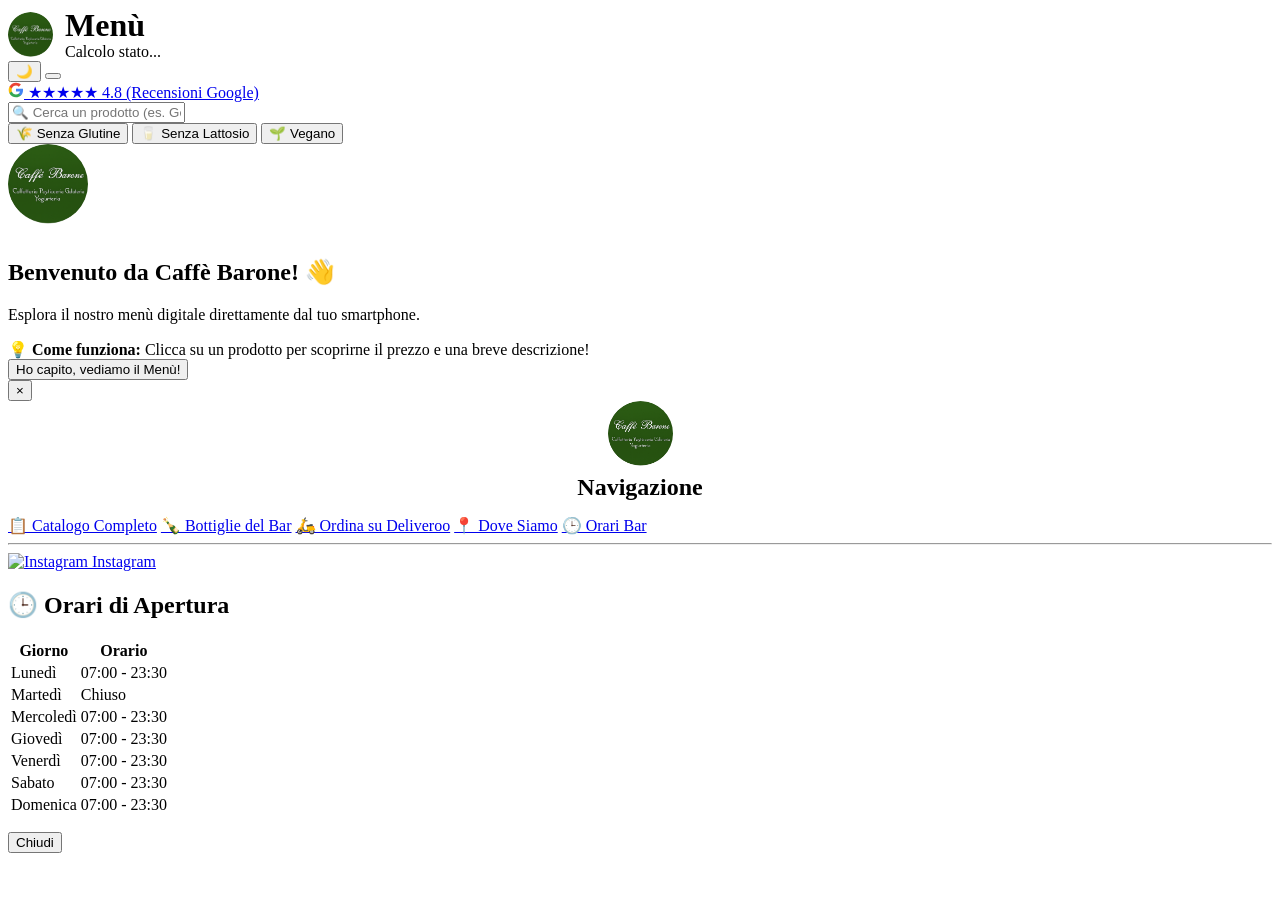
==== index.html @ 963c3e5e "Add files via upload" ====
<!DOCTYPE html>
<html lang="it">
<head>
  <meta charset="UTF-8">
  <meta name="viewport" content="width=device-width, initial-scale=1.0">
  <title>Caffè Barone - Menù</title>
  <link rel="stylesheet" href="css/style.css">
</head>
<body>

  <!-- INTESTAZIONE / HEADER -->
  <header class="main-header">
    <div class="header-content">
      <div style="display: flex; align-items: center; gap: 12px;">
        <!-- LOGO BRAND -->
        <img src="logo.jpg" alt="Caffè Barone Logo" class="brand-logo" style="width: 45px; height: 45px; border-radius: 50%; object-fit: cover;">
        <div>
          <h1 style="margin: 0; line-height: 1.1;">Menù</h1>
          <!-- BADGE STATO APERTO / CHIUSO -->
          <div id="status-badge" class="status-badge">
            <span class="status-dot"></span>
            <span id="status-text">Calcolo stato...</span>
          </div>
        </div>
      </div>
      
      <div class="header-actions">
        <!-- PULSANTE SWITCH DARK MODE -->
        <button id="theme-toggle-btn" class="theme-toggle-btn" aria-label="Cambia Tema">🌙</button>
        
        <button id="menu-toggle-btn" class="menu-icon-btn" aria-label="Apri Menu">
          <span></span>
          <span></span>
          <span></span>
        </button>
      </div>
    </div>

    <!-- RATING GOOGLE REVIEWS -->
    <div class="google-rating-badge">
      <a href="https://www.google.com/maps/search/?api=1&query=Caff%C3%A8+Barone+Via+Vittorio+Emanuele+II+2+Firenze" target="_blank" rel="noopener noreferrer" class="google-rating-link">
        <svg class="google-icon" viewBox="0 0 24 24" width="16" height="16">
          <path fill="#4285F4" d="M22.56 12.25c0-.78-.07-1.53-.2-2.25H12v4.26h5.92c-.26 1.37-1.04 2.53-2.21 3.31v2.77h3.57c2.08-1.92 3.28-4.74 3.28-8.09z"/>
          <path fill="#34A853" d="M12 23c2.97 0 5.46-.98 7.28-2.66l-3.57-2.77c-.98.66-2.23 1.06-3.71 1.06-2.86 0-5.29-1.93-6.16-4.53H2.18v2.84C3.99 20.53 7.7 23 12 23z"/>
          <path fill="#FBBC05" d="M5.84 14.1c-.22-.66-.35-1.36-.35-2.1s.13-1.44.35-2.1V7.06H2.18C1.43 8.55 1 10.22 1 12s.43 3.45 1.18 4.94l2.85-2.22.81-.62z"/>
          <path fill="#EA4335" d="M12 5.38c1.62 0 3.06.56 4.21 1.64l3.15-3.15C17.45 2.09 14.97 1 12 1 7.7 1 3.99 3.47 2.18 7.06l3.66 2.84c.87-2.6 3.3-4.52 6.16-4.52z"/>
        </svg>
        <span class="stars">★★★★★</span>
        <span class="rating-score">4.8</span>
        <span class="reviews-count">(Recensioni Google)</span>
      </a>
    </div>

    <!-- BARRA DI RICERCA -->
    <div class="search-container">
      <input type="text" id="search-input" placeholder="🔍 Cerca un prodotto (es. Gelato, Spritz)...">
    </div>

    <!-- FILTRI ALIMENTARI -->
    <div class="dietary-filters">
      <button class="diet-btn" data-filter="gluten-free">🌾 Senza Glutine</button>
      <button class="diet-btn" data-filter="lactose-free">🥛 Senza Lattosio</button>
      <button class="diet-btn" data-filter="vegan">🌱 Vegano</button>
    </div>
  </header>

  <!-- MODAL / POPUP DI BENVENUTO -->
  <div id="welcome-modal" class="modal-overlay">
    <div class="modal-content">
      <img src="logo.jpg" alt="Caffè Barone" style="width: 80px; height: 80px; border-radius: 50%; margin-bottom: 10px; object-fit: cover;">
      <h2>Benvenuto da Caffè Barone! 👋</h2>
      <p>Esplora il nostro menù digitale direttamente dal tuo smartphone.</p>
      <div class="tutorial-box">
        💡 <strong>Come funziona:</strong> Clicca su un prodotto per scoprirne il prezzo e una breve descrizione!
      </div>
      <button id="close-modal-btn" class="btn-primary">Ho capito, vediamo il Menù!</button>
    </div>
  </div>

  <!-- MENU LATERALE A COMPARSA (DRAWER) -->
  <div id="side-drawer" class="drawer-overlay">
    <div class="drawer-content">
      <button id="close-drawer-btn" class="close-drawer">&times;</button>
      <div style="text-align: center; margin-bottom: 15px;">
        <img src="logo.jpg" alt="Caffè Barone" style="width: 65px; height: 65px; border-radius: 50%; display: block; margin: 0 auto 8px; object-fit: cover;">
        <h2 style="margin: 0;">Navigazione</h2>
      </div>
      <nav class="drawer-nav">
        <a href="index.html" class="active">📋 Catalogo Completo</a>
        <a href="alcolici.html" class="highlight-link">🍾 Bottiglie del Bar</a>
        <a href="deliveroo.html" class="deliveroo-drawer-link">🛵 Ordina su Deliveroo</a>
        <a href="dove-siamo.html">📍 Dove Siamo</a>
        <a href="#" id="open-hours-btn">🕒 Orari Bar</a>
        <hr class="drawer-divider">
        <a href="https://www.instagram.com/barone.coffee/" target="_blank" rel="noopener noreferrer" class="instagram-link">
          <img src="https://upload.wikimedia.org/wikipedia/commons/e/e7/Instagram_logo_2016.svg" alt="Instagram" class="nav-icon">
          Instagram
        </a>
      </nav>
    </div>
  </div>

  <!-- MODAL / POPUP TABELLA ORARI -->
  <div id="hours-modal" class="modal-overlay">
    <div class="modal-content hours-modal-content">
      <h2>🕒 Orari di Apertura</h2>
      
      <table class="hours-table">
        <thead>
          <tr>
            <th>Giorno</th>
            <th>Orario</th>
          </tr>
        </thead>
        <tbody>
          <tr>
            <td>Lunedì</td>
            <td>07:00 - 23:30</td>
          </tr>
          <tr class="closed-row">
            <td>Martedì</td>
            <td>Chiuso</td>
          </tr>
          <tr>
            <td>Mercoledì</td>
            <td>07:00 - 23:30</td>
          </tr>
          <tr>
            <td>Giovedì</td>
            <td>07:00 - 23:30</td>
          </tr>
          <tr>
            <td>Venerdì</td>
            <td>07:00 - 23:30</td>
          </tr>
          <tr>
            <td>Sabato</td>
            <td>07:00 - 23:30</td>
          </tr>
          <tr>
            <td>Domenica</td>
            <td>07:00 - 23:30</td>
          </tr>
        </tbody>
      </table>

      <button id="close-hours-btn" class="btn-primary" style="margin-top: 15px;">Chiudi</button>
    </div>
  </div>

  <!-- CONTENUTORE CATALOGO -->
  <main class="container" id="main-catalog">
    <!-- Le categorie e la griglia prodotti verranno caricate qui via JS -->
  </main>

  <script src="js/script.js"></script>
</body>
</html>
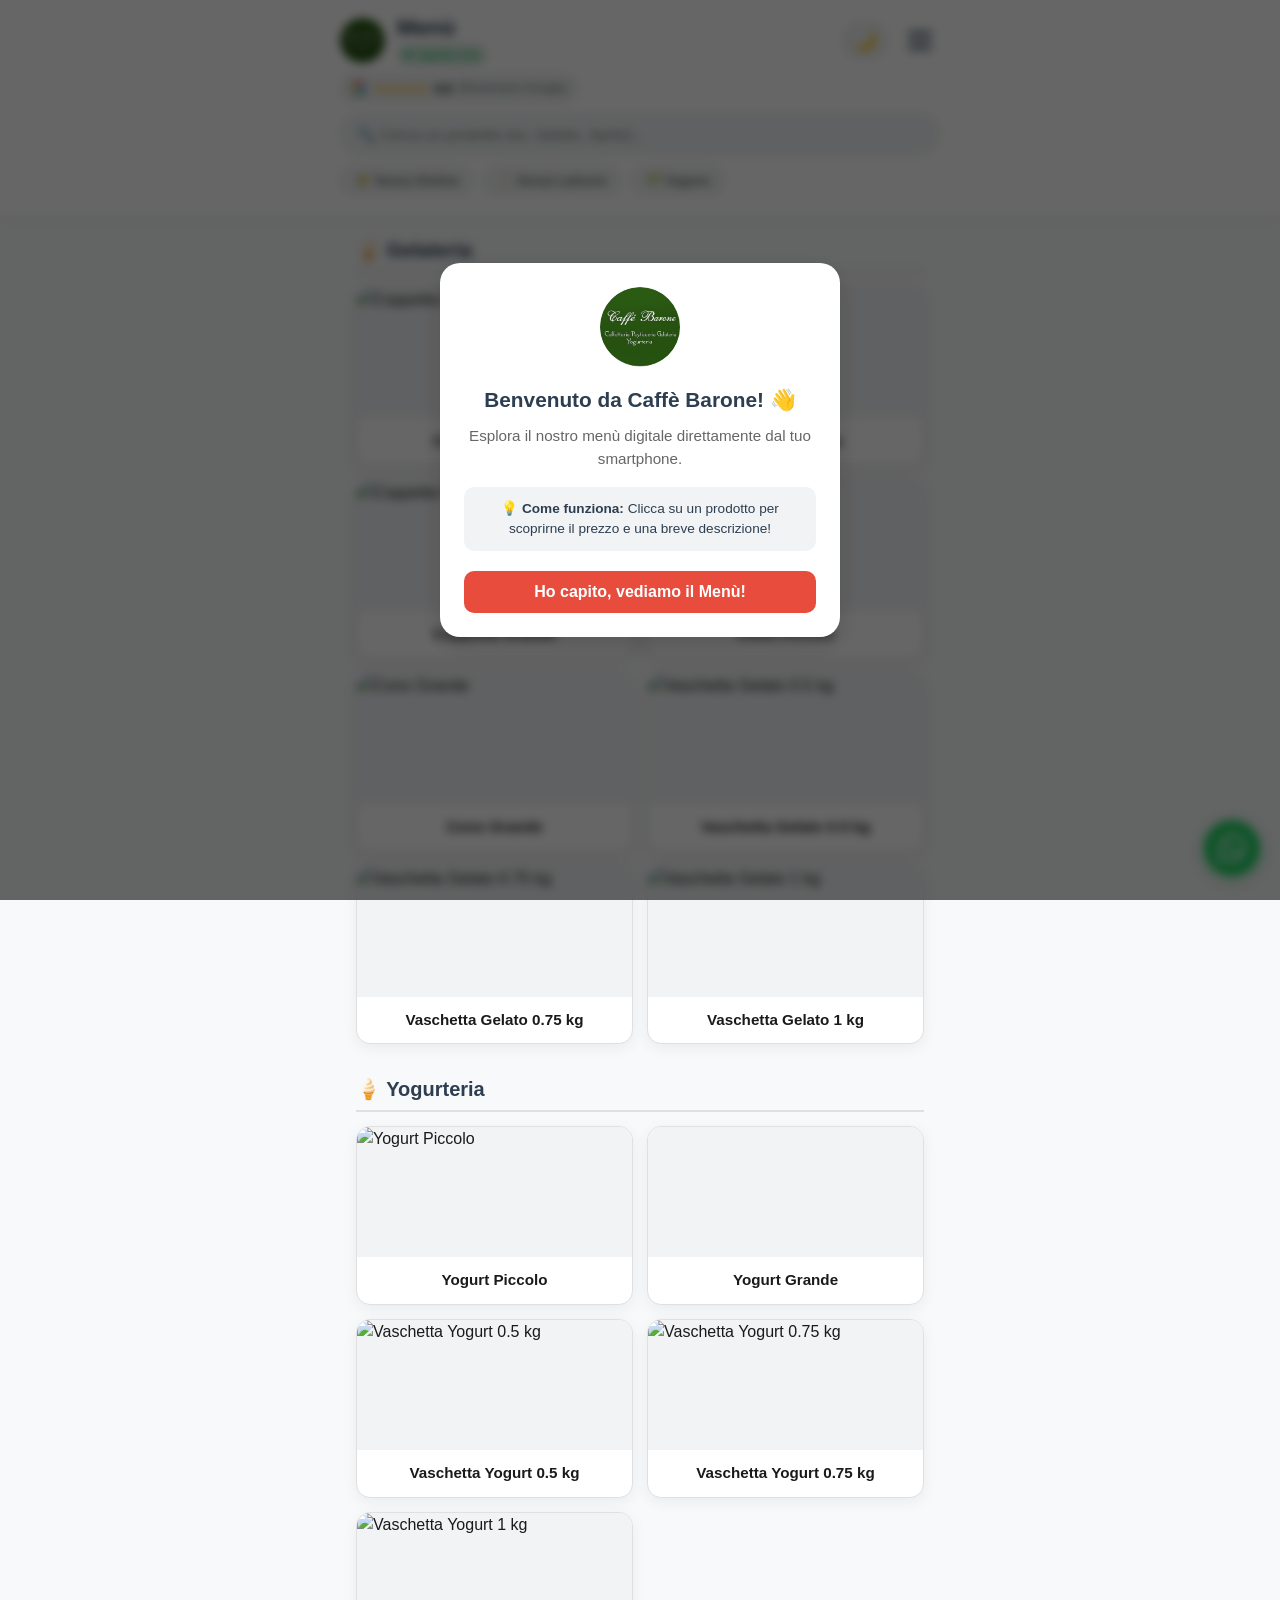
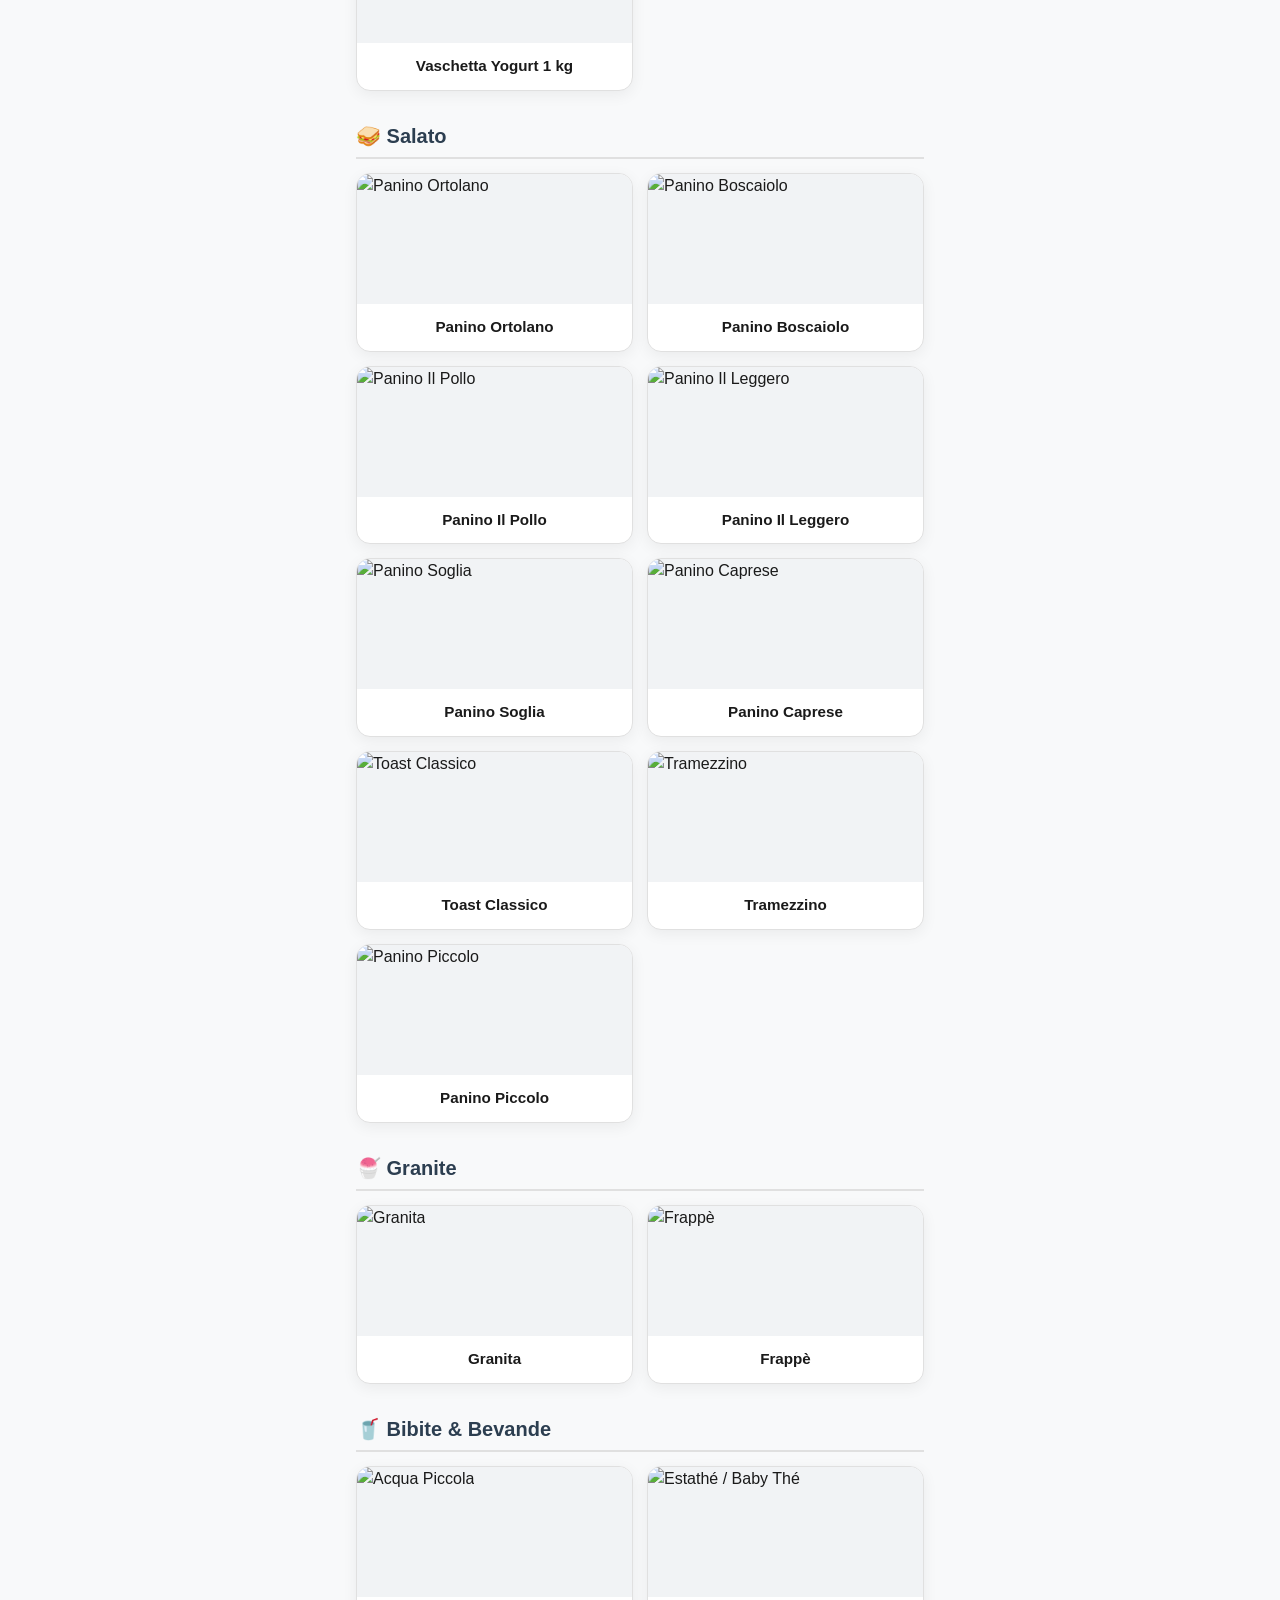
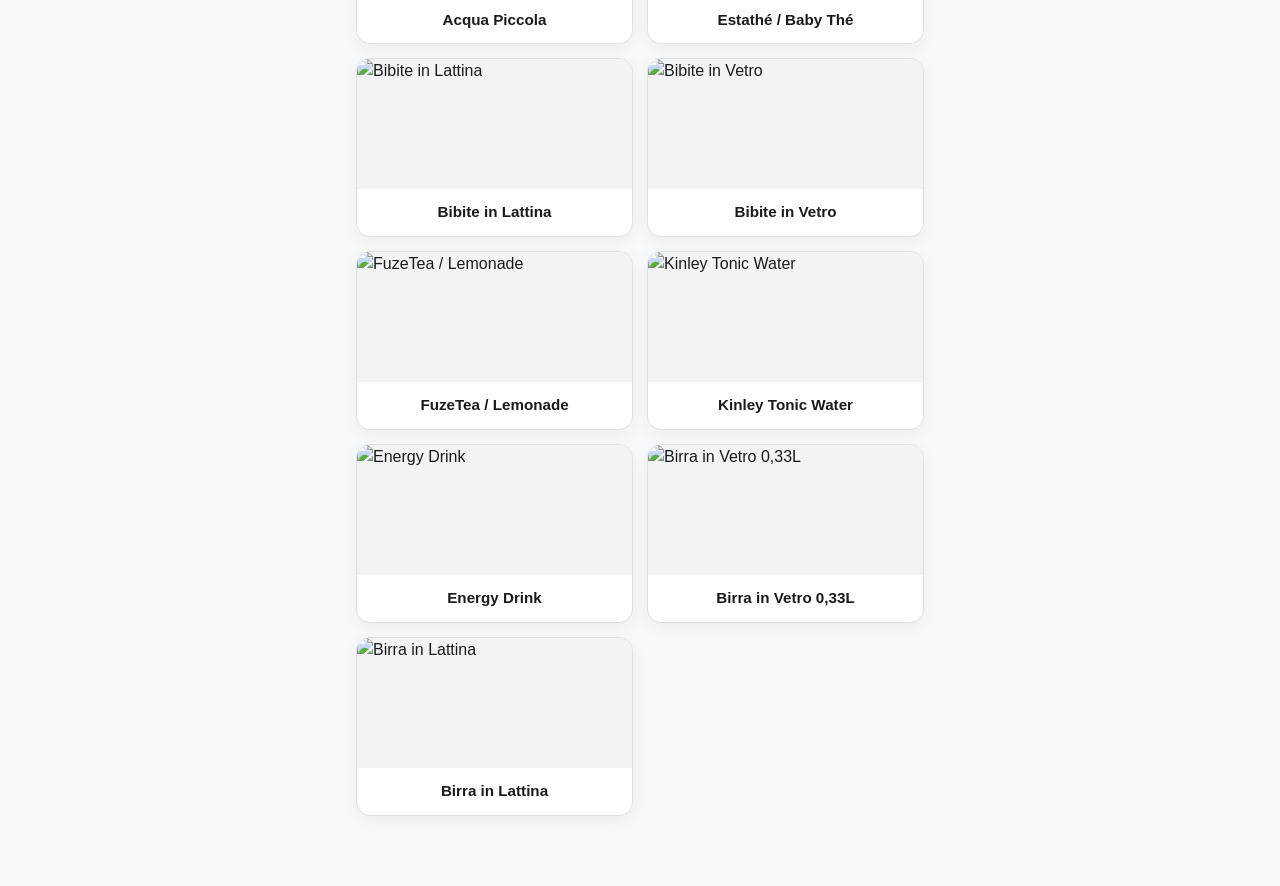
==== commit 792612a0: "Update index.html" ====
--- a/index.html
+++ b/index.html
@@ -56,7 +56,7 @@
       <input type="text" id="search-input" placeholder="🔍 Cerca un prodotto (es. Gelato, Spritz)...">
     </div>
 
-    <!-- FILTRI ALIMENTARI -->
+    <!-- FILTRI ALIMENTARI RAPIDI -->
     <div class="dietary-filters">
       <button class="diet-btn" data-filter="gluten-free">🌾 Senza Glutine</button>
       <button class="diet-btn" data-filter="lactose-free">🥛 Senza Lattosio</button>
@@ -148,6 +148,29 @@
     </div>
   </div>
 
+  <!-- POPUP RECENSIONE GOOGLE (DOPO 20 SECONDI) -->
+  <div id="review-modal" class="review-modal-overlay" aria-hidden="true">
+    <div class="review-modal-card">
+      <img src="logo.jpg" alt="Caffè Barone" class="review-logo">
+      <h3>Ti sta piacendo il servizio? ⭐</h3>
+      <p>La tua opinione è importante per noi! Lasciaci una rapida recensione su Google.</p>
+      <div class="review-stars-preview">★★★★★</div>
+      
+      <div class="review-modal-buttons">
+        <a id="review-yes-btn" href="https://www.google.com/maps/search/?api=1&query=Caff%C3%A8+Barone+Via+Vittorio+Emanuele+II+2+Firenze" target="_blank" rel="noopener noreferrer" class="btn-review-yes">
+          <svg viewBox="0 0 24 24" width="18" height="18">
+            <path fill="#ffffff" d="M22.56 12.25c0-.78-.07-1.53-.2-2.25H12v4.26h5.92c-.26 1.37-1.04 2.53-2.21 3.31v2.77h3.57c2.08-1.92 3.28-4.74 3.28-8.09z"/>
+            <path fill="#ffffff" d="M12 23c2.97 0 5.46-.98 7.28-2.66l-3.57-2.77c-.98.66-2.23 1.06-3.71 1.06-2.86 0-5.29-1.93-6.16-4.53H2.18v2.84C3.99 20.53 7.7 23 12 23z"/>
+            <path fill="#ffffff" d="M5.84 14.1c-.22-.66-.35-1.36-.35-2.1s.13-1.44.35-2.1V7.06H2.18C1.43 8.55 1 10.22 1 12s.43 3.45 1.18 4.94l2.85-2.22.81-.62z"/>
+            <path fill="#ffffff" d="M12 5.38c1.62 0 3.06.56 4.21 1.64l3.15-3.15C17.45 2.09 14.97 1 12 1 7.7 1 3.99 3.47 2.18 7.06l3.66 2.84c.87-2.6 3.3-4.52 6.16-4.52z"/>
+          </svg>
+          Sì, lascia una recensione!
+        </a>
+        <button id="review-later-btn" class="btn-review-later">Più tardi</button>
+      </div>
+    </div>
+  </div>
+
   <!-- CONTENUTORE CATALOGO -->
   <main class="container" id="main-catalog">
     <!-- Le categorie e la griglia prodotti verranno caricate qui via JS -->
@@ -155,4 +178,4 @@
 
   <script src="js/script.js"></script>
 </body>
-</html>+</html>
--- a/css/style.css
+++ b/css/style.css
@@ -0,0 +1,966 @@
+/* ==========================================
+   1. RESET & VARIABILI GLOBALI
+   ========================================== */
+* {
+  box-sizing: border-box;
+  margin: 0;
+  padding: 0;
+  font-family: -apple-system, BlinkMacSystemFont, "Segoe UI", Roboto, Helvetica, Arial, sans-serif;
+}
+
+:root {
+  --primary-color: #2c3e50;
+  --accent-color: #e74c3c;
+  --deliveroo-color: #00ccbc;
+  --bg-color: #f8f9fa;
+  --card-bg: #ffffff;
+  --text-dark: #1a1a1a;
+  --text-muted: #666666;
+  --header-bg: rgba(255, 255, 255, 0.95);
+  --input-bg: #f1f3f5;
+  --border-color: #e0e0e0;
+  --border-radius: 14px;
+  --shadow-light: 0 4px 15px rgba(0, 0, 0, 0.06);
+  --shadow-strong: 0 8px 25px rgba(0, 0, 0, 0.15);
+  --transition: all 0.3s cubic-bezier(0.25, 0.8, 0.25, 1);
+}
+
+/* TEMA SCURO (DARK MODE) */
+body.dark-theme {
+  --primary-color: #eceff1;
+  --accent-color: #ff6b6b;
+  --bg-color: #121212;
+  --card-bg: #1e1e1e;
+  --text-dark: #f1f3f5;
+  --text-muted: #a0a0a0;
+  --header-bg: rgba(18, 18, 18, 0.95);
+  --input-bg: #2c2c2c;
+  --border-color: #333333;
+  --shadow-light: 0 4px 15px rgba(0, 0, 0, 0.4);
+  --shadow-strong: 0 8px 25px rgba(0, 0, 0, 0.6);
+}
+
+body {
+  background-color: var(--bg-color);
+  color: var(--text-dark);
+  line-height: 1.5;
+  padding-bottom: 40px;
+  transition: background-color 0.3s ease, color 0.3s ease;
+}
+
+.container {
+  max-width: 600px;
+  margin: 0 auto;
+  padding: 0 16px;
+}
+
+/* ==========================================
+   2. INTESTAZIONE (HEADER) & BARRA DI RICERCA
+   ========================================== */
+.main-header {
+  position: sticky;
+  top: 0;
+  z-index: 100;
+  background-color: var(--header-bg);
+  backdrop-filter: blur(10px);
+  box-shadow: 0 2px 10px rgba(0, 0, 0, 0.05);
+  padding: 16px;
+  margin-bottom: 20px;
+  transition: background-color 0.3s ease;
+}
+
+.header-content {
+  display: flex;
+  justify-content: space-between;
+  align-items: center;
+  max-width: 600px;
+  margin: 0 auto;
+}
+
+.header-content h1 {
+  font-size: 1.4rem;
+  font-weight: 700;
+  color: var(--primary-color);
+  line-height: 1.2;
+}
+
+.header-actions {
+  display: flex;
+  align-items: center;
+  gap: 12px;
+}
+
+/* SWITCH DARK MODE */
+.theme-toggle-btn {
+  background: var(--input-bg);
+  border: 1px solid var(--border-color);
+  font-size: 1.2rem;
+  padding: 6px 10px;
+  border-radius: 20px;
+  cursor: pointer;
+  transition: var(--transition);
+}
+
+.theme-toggle-btn:active {
+  transform: scale(0.9);
+}
+
+/* BADGE APERTO / CHIUSO */
+.status-badge {
+  display: inline-flex;
+  align-items: center;
+  gap: 6px;
+  font-size: 0.75rem;
+  font-weight: 600;
+  margin-top: 3px;
+  padding: 2px 8px;
+  border-radius: 12px;
+  background-color: var(--input-bg);
+}
+
+.status-badge.open {
+  background-color: rgba(19, 115, 51, 0.15);
+  color: #2ecc71;
+}
+
+.status-badge.closed {
+  background-color: rgba(197, 34, 31, 0.15);
+  color: #e74c3c;
+}
+
+.status-dot {
+  width: 7px;
+  height: 7px;
+  border-radius: 50%;
+  background-color: currentColor;
+}
+
+/* GOOGLE RATING BADGE */
+.google-rating-badge {
+  max-width: 600px;
+  margin: 8px auto 0 auto;
+}
+
+.google-rating-link {
+  display: inline-flex;
+  align-items: center;
+  gap: 6px;
+  text-decoration: none;
+  background-color: var(--input-bg);
+  padding: 4px 10px;
+  border-radius: 20px;
+  border: 1px solid var(--border-color);
+  font-size: 0.8rem;
+  color: var(--text-dark);
+}
+
+.google-icon {
+  display: block;
+  flex-shrink: 0;
+}
+
+.stars {
+  color: #fbbc04;
+  letter-spacing: -1px;
+}
+
+.rating-score {
+  font-weight: 700;
+}
+
+.reviews-count {
+  color: var(--text-muted);
+  font-size: 0.75rem;
+}
+
+/* PULSANTE MENU HAMBURGER CON ANIMAZIONE A X */
+.menu-icon-btn {
+  background: none;
+  border: none;
+  cursor: pointer;
+  display: flex;
+  flex-direction: column;
+  gap: 5px;
+  padding: 8px;
+  position: relative;
+  z-index: 1001;
+}
+
+.menu-icon-btn span {
+  width: 24px;
+  height: 3px;
+  background-color: var(--primary-color);
+  border-radius: 3px;
+  transition: transform 0.3s cubic-bezier(0.68, -0.55, 0.265, 1.55), opacity 0.3s ease;
+}
+
+.menu-icon-btn.open span:nth-child(1) {
+  transform: translateY(8px) rotate(45deg);
+}
+
+.menu-icon-btn.open span:nth-child(2) {
+  opacity: 0;
+}
+
+.menu-icon-btn.open span:nth-child(3) {
+  transform: translateY(-8px) rotate(-45deg);
+}
+
+.search-container {
+  max-width: 600px;
+  margin: 10px auto 0 auto;
+}
+
+#search-input {
+  width: 100%;
+  padding: 12px 16px;
+  border: 1px solid var(--border-color);
+  border-radius: 25px;
+  background-color: var(--input-bg);
+  color: var(--text-dark);
+  font-size: 0.95rem;
+  outline: none;
+  transition: var(--transition);
+}
+
+#search-input:focus {
+  background-color: var(--card-bg);
+  border-color: var(--primary-color);
+  box-shadow: 0 0 0 3px rgba(44, 62, 80, 0.1);
+}
+
+/* FILTRI ALIMENTARI RAPIDI */
+.dietary-filters {
+  display: flex;
+  gap: 8px;
+  max-width: 600px;
+  margin: 10px auto 0 auto;
+  overflow-x: auto;
+  padding-bottom: 4px;
+  -webkit-overflow-scrolling: touch;
+  scrollbar-width: none;
+}
+
+.dietary-filters::-webkit-scrollbar {
+  display: none;
+}
+
+.diet-btn {
+  background-color: var(--input-bg);
+  border: 1px solid var(--border-color);
+  border-radius: 16px;
+  padding: 6px 14px;
+  font-size: 0.8rem;
+  font-weight: 600;
+  color: var(--text-muted);
+  white-space: nowrap;
+  cursor: pointer;
+  transition: var(--transition);
+  flex-shrink: 0;
+}
+
+.diet-btn.active {
+  background-color: var(--accent-color);
+  color: #ffffff;
+  border-color: var(--accent-color);
+  box-shadow: 0 2px 8px rgba(231, 76, 60, 0.3);
+}
+
+/* ==========================================
+   3. SEZIONI & TITOLI DI CATEGORIA
+   ========================================== */
+.category-section {
+  margin-bottom: 30px;
+}
+
+.category-title {
+  font-size: 1.25rem;
+  font-weight: 700;
+  color: var(--primary-color);
+  margin-bottom: 14px;
+  padding-bottom: 6px;
+  border-bottom: 2px solid var(--border-color);
+  display: flex;
+  align-items: center;
+  gap: 8px;
+}
+
+/* ==========================================
+   4. GRIGLIA PRODOTTI (2 COLONNE - DUE A DUE)
+   ========================================== */
+.product-grid {
+  display: grid;
+  grid-template-columns: repeat(2, 1fr);
+  gap: 14px;
+  align-items: start;
+}
+
+.product-card {
+  background-color: var(--card-bg);
+  border-radius: var(--border-radius);
+  overflow: hidden;
+  box-shadow: var(--shadow-light);
+  cursor: pointer;
+  transition: var(--transition);
+  display: flex;
+  flex-direction: column;
+  border: 1px solid var(--border-color);
+}
+
+.product-card:active {
+  transform: scale(0.98);
+}
+
+.product-img-wrapper {
+  width: 100%;
+  height: 130px;
+  overflow: hidden;
+  background-color: var(--input-bg);
+}
+
+.product-img-wrapper img {
+  width: 100%;
+  height: 100%;
+  object-fit: cover;
+}
+
+.product-info-basic {
+  padding: 12px;
+  text-align: center;
+}
+
+.product-name {
+  font-size: 0.95rem;
+  font-weight: 600;
+  color: var(--text-dark);
+}
+
+/* ==========================================
+   5. MECCANISMO DI ESPANSIONE (RIGA INTERA)
+   ========================================== */
+.expansion-panel {
+  grid-column: 1 / -1;
+  background-color: var(--card-bg);
+  border: 1.5px solid var(--accent-color);
+  border-radius: var(--border-radius);
+  padding: 16px;
+  box-shadow: var(--shadow-strong);
+  margin-top: 4px;
+  animation: fadeIn 0.3s cubic-bezier(0.175, 0.885, 0.32, 1.275);
+}
+
+@keyframes fadeIn {
+  from { opacity: 0; transform: translateY(-10px) scale(0.98); }
+  to { opacity: 1; transform: translateY(0) scale(1); }
+}
+
+.expansion-header {
+  display: flex;
+  justify-content: space-between;
+  align-items: center;
+  margin-bottom: 10px;
+}
+
+.expansion-price {
+  font-size: 1.1rem;
+  font-weight: 700;
+  color: var(--accent-color);
+}
+
+.expansion-desc {
+  font-size: 0.9rem;
+  color: var(--text-muted);
+  margin-bottom: 14px;
+}
+
+.btn-more {
+  display: inline-block;
+  width: 100%;
+  text-align: center;
+  padding: 10px 0;
+  background-color: var(--accent-color);
+  color: #ffffff;
+  text-decoration: none;
+  font-weight: 600;
+  border-radius: 8px;
+  font-size: 0.9rem;
+  transition: var(--transition);
+}
+
+.btn-more:active {
+  opacity: 0.9;
+}
+
+/* ==========================================
+   6. MODAL BENVENUTO & MENU LATERALE (DRAWER)
+   ========================================== */
+.modal-overlay, .drawer-overlay {
+  position: fixed;
+  top: 0;
+  left: 0;
+  width: 100%;
+  height: 100%;
+  background-color: rgba(0, 0, 0, 0.6);
+  backdrop-filter: blur(5px);
+  z-index: 1000;
+  display: flex;
+  justify-content: center;
+  align-items: center;
+  opacity: 0;
+  pointer-events: none;
+  transition: opacity 0.35s ease;
+}
+
+.modal-overlay.active, .drawer-overlay.active {
+  opacity: 1;
+  pointer-events: all;
+}
+
+.modal-content {
+  background-color: var(--card-bg);
+  width: 85%;
+  max-width: 400px;
+  padding: 24px;
+  border-radius: 20px;
+  text-align: center;
+  box-shadow: var(--shadow-strong);
+  transform: scale(0.9);
+  transition: transform 0.3s cubic-bezier(0.175, 0.885, 0.32, 1.275);
+}
+
+.modal-overlay.active .modal-content {
+  transform: scale(1);
+}
+
+.modal-content h2 {
+  font-size: 1.3rem;
+  color: var(--primary-color);
+  margin-bottom: 10px;
+}
+
+.modal-content p {
+  font-size: 0.95rem;
+  color: var(--text-muted);
+  margin-bottom: 16px;
+}
+
+.tutorial-box {
+  background-color: var(--input-bg);
+  padding: 12px;
+  border-radius: 10px;
+  margin-bottom: 20px;
+  font-size: 0.85rem;
+  color: var(--primary-color);
+}
+
+.btn-primary {
+  width: 100%;
+  padding: 12px;
+  background-color: var(--accent-color);
+  color: white;
+  border: none;
+  border-radius: 10px;
+  font-weight: 600;
+  font-size: 1rem;
+  cursor: pointer;
+  transition: var(--transition);
+}
+
+.btn-primary:active {
+  opacity: 0.9;
+}
+
+/* DRAWER (ANIMAZIONE SCIVOLAMENTO ELASTICO) */
+.drawer-content {
+  position: absolute;
+  top: 0;
+  right: -320px;
+  width: 290px;
+  height: 100vh;
+  overflow-y: auto;
+  background-color: var(--card-bg);
+  padding: 30px 20px;
+  box-shadow: var(--shadow-strong);
+  transition: right 0.4s cubic-bezier(0.16, 1, 0.3, 1);
+  display: flex;
+  flex-direction: column;
+}
+
+.drawer-overlay.active .drawer-content {
+  right: 0;
+}
+
+.close-drawer {
+  align-self: flex-end;
+  background: none;
+  border: none;
+  font-size: 2rem;
+  cursor: pointer;
+  color: var(--text-muted);
+}
+
+.drawer-nav {
+  margin-top: 25px;
+  display: flex;
+  flex-direction: column;
+  gap: 14px;
+}
+
+/* ANIMAZIONE A CASCATA DEI LINK DEL MENU */
+.drawer-nav a, .drawer-divider {
+  opacity: 0;
+  transform: translateX(20px);
+  transition: opacity 0.3s ease, transform 0.3s ease;
+}
+
+.drawer-overlay.active .drawer-nav a,
+.drawer-overlay.active .drawer-divider {
+  opacity: 1;
+  transform: translateX(0);
+}
+
+.drawer-overlay.active .drawer-nav a:nth-child(1) { transition-delay: 0.10s; }
+.drawer-overlay.active .drawer-nav a:nth-child(2) { transition-delay: 0.15s; }
+.drawer-overlay.active .drawer-nav a:nth-child(3) { transition-delay: 0.20s; }
+.drawer-overlay.active .drawer-nav a:nth-child(4) { transition-delay: 0.25s; }
+.drawer-overlay.active .drawer-nav a:nth-child(5) { transition-delay: 0.30s; }
+.drawer-divider    { transition-delay: 0.35s; }
+.drawer-overlay.active .drawer-nav a:nth-child(7) { transition-delay: 0.40s; }
+
+.drawer-nav a {
+  text-decoration: none;
+  font-size: 1.05rem;
+  font-weight: 600;
+  color: var(--primary-color);
+  padding: 12px 16px;
+  border-radius: 10px;
+  transition: var(--transition);
+}
+
+.drawer-nav a.highlight-link {
+  background-color: rgba(231, 76, 60, 0.12);
+  color: var(--accent-color);
+}
+
+.drawer-nav a.deliveroo-drawer-link {
+  background-color: rgba(0, 204, 188, 0.12);
+  color: #00ccbc;
+}
+
+.drawer-nav a.active {
+  background-color: var(--input-bg);
+}
+
+.drawer-divider {
+  border: 0;
+  height: 1px;
+  background-color: var(--border-color);
+  margin: 6px 0;
+}
+
+.instagram-link {
+  color: #e1306c !important;
+  background-color: rgba(225, 48, 108, 0.12);
+  display: flex;
+  align-items: center;
+  gap: 10px;
+}
+
+.instagram-link:active {
+  background-color: rgba(225, 48, 108, 0.25);
+}
+
+.nav-icon {
+  width: 20px;
+  height: 20px;
+  object-fit: contain;
+}
+
+/* ==========================================
+   7. PAGINA DI DETTAGLIO (dettaglio.html)
+   ========================================== */
+.detail-header {
+  padding: 16px;
+  max-width: 600px;
+  margin: 0 auto;
+}
+
+.back-button {
+  text-decoration: none;
+  color: var(--primary-color);
+  font-weight: 600;
+  font-size: 1rem;
+}
+
+.detail-card {
+  background-color: var(--card-bg);
+  border-radius: 20px;
+  overflow: hidden;
+  box-shadow: var(--shadow-strong);
+  margin-top: 10px;
+  border: 1px solid var(--border-color);
+}
+
+.detail-img {
+  width: 100%;
+  height: 250px;
+  object-fit: cover;
+}
+
+.detail-body {
+  padding: 20px;
+}
+
+.detail-title {
+  font-size: 1.5rem;
+  color: var(--primary-color);
+  margin-bottom: 8px;
+}
+
+.detail-price {
+  font-size: 1.3rem;
+  font-weight: 700;
+  color: var(--accent-color);
+  margin-bottom: 16px;
+}
+
+.detail-description {
+  font-size: 1rem;
+  color: var(--text-dark);
+  line-height: 1.6;
+}
+
+.loading-text {
+  text-align: center;
+  padding: 40px;
+  color: var(--text-muted);
+}
+
+/* ==========================================
+   8. TABELLA ORARI DI APERTURA
+   ========================================== */
+.hours-modal-content {
+  max-width: 420px;
+}
+
+.hours-table {
+  width: 100%;
+  border-collapse: collapse;
+  margin-top: 15px;
+  font-size: 0.95rem;
+}
+
+.hours-table th {
+  background-color: var(--primary-color);
+  color: var(--bg-color);
+  padding: 10px;
+  text-align: left;
+}
+
+.hours-table th:first-child {
+  border-top-left-radius: 8px;
+}
+
+.hours-table th:last-child {
+  border-top-right-radius: 8px;
+}
+
+.hours-table td {
+  padding: 10px;
+  border-bottom: 1px solid var(--border-color);
+  text-align: left;
+}
+
+.hours-table tr:nth-child(even) {
+  background-color: var(--input-bg);
+}
+
+.hours-table tr.closed-row td {
+  color: var(--accent-color);
+  font-weight: 600;
+}
+
+/* ==========================================
+   9. PAGINA DOVE SIAMO (dove-siamo.html)
+   ========================================== */
+.location-card {
+  background-color: var(--card-bg);
+  padding: 20px;
+  border-radius: var(--border-radius);
+  box-shadow: var(--shadow-light);
+  text-align: center;
+  margin-top: 10px;
+  border: 1px solid var(--border-color);
+}
+
+.location-title {
+  font-size: 1.2rem;
+  color: var(--primary-color);
+  margin-bottom: 6px;
+}
+
+.location-address {
+  font-size: 1rem;
+  font-weight: 600;
+  color: var(--text-dark);
+  margin-bottom: 16px;
+}
+
+.map-wrapper {
+  width: 100%;
+  border-radius: 12px;
+  overflow: hidden;
+  box-shadow: 0 2px 8px rgba(0, 0, 0, 0.1);
+  margin-bottom: 16px;
+}
+
+.maps-btn {
+  display: block;
+  width: 100%;
+  text-decoration: none;
+  font-weight: 600;
+  margin-top: 10px;
+}
+
+/* ==========================================
+   10. PULSANTE FLUTTUANTE WHATSAPP
+   ========================================== */
+.whatsapp-float {
+  position: fixed;
+  width: 56px;
+  height: 56px;
+  bottom: 24px;
+  right: 20px;
+  background-color: #25d366;
+  color: #ffffff;
+  border-radius: 50%;
+  text-align: center;
+  box-shadow: 0 4px 14px rgba(37, 211, 102, 0.4);
+  z-index: 900;
+  display: flex;
+  align-items: center;
+  justify-content: center;
+  transition: transform 0.25s cubic-bezier(0.175, 0.885, 0.32, 1.275), box-shadow 0.25s ease;
+  text-decoration: none;
+}
+
+.whatsapp-float:hover,
+.whatsapp-float:active {
+  transform: scale(1.1);
+  box-shadow: 0 6px 20px rgba(37, 211, 102, 0.6);
+}
+
+.whatsapp-icon {
+  width: 32px;
+  height: 32px;
+}
+
+/* ==========================================
+   11. PAGINA DELIVEROO (deliveroo.html)
+   ========================================== */
+.deliveroo-hero-card {
+  background: linear-gradient(135deg, #00ccbc 0%, #00a396 100%);
+  color: #ffffff;
+  padding: 24px 20px;
+  border-radius: var(--border-radius);
+  text-align: center;
+  box-shadow: var(--shadow-strong);
+  margin-top: 10px;
+  margin-bottom: 24px;
+}
+
+.deliveroo-badge {
+  display: inline-block;
+  background-color: rgba(255, 255, 255, 0.25);
+  padding: 4px 12px;
+  border-radius: 20px;
+  font-size: 0.8rem;
+  font-weight: 700;
+  text-transform: uppercase;
+  letter-spacing: 0.5px;
+  margin-bottom: 12px;
+}
+
+.deliveroo-title {
+  font-size: 1.4rem;
+  font-weight: 700;
+  margin-bottom: 8px;
+}
+
+.deliveroo-subtitle {
+  font-size: 0.95rem;
+  opacity: 0.95;
+  margin-bottom: 20px;
+  line-height: 1.4;
+}
+
+.btn-deliveroo {
+  display: block;
+  width: 100%;
+  padding: 14px 0;
+  background-color: #ffffff;
+  color: #00a396;
+  text-decoration: none;
+  font-weight: 700;
+  font-size: 1.05rem;
+  border-radius: 12px;
+  box-shadow: 0 4px 12px rgba(0, 0, 0, 0.15);
+  transition: var(--transition);
+}
+
+.btn-deliveroo:active {
+  transform: scale(0.98);
+}
+
+.deliveroo-section-title {
+  font-size: 1.1rem;
+  color: var(--primary-color);
+  margin-bottom: 14px;
+  font-weight: 700;
+}
+
+.deliveroo-grid {
+  display: grid;
+  grid-template-columns: repeat(2, 1fr);
+  gap: 12px;
+}
+
+.deliveroo-cat-card {
+  background-color: var(--card-bg);
+  padding: 16px;
+  border-radius: var(--border-radius);
+  box-shadow: var(--shadow-light);
+  border: 1px solid var(--border-color);
+}
+
+.deliveroo-icon {
+  font-size: 1.8rem;
+  display: block;
+  margin-bottom: 8px;
+}
+
+.deliveroo-cat-card h4 {
+  font-size: 0.95rem;
+  color: var(--primary-color);
+  margin-bottom: 4px;
+}
+
+.deliveroo-cat-card p {
+  font-size: 0.8rem;
+  color: var(--text-muted);
+  line-height: 1.3;
+}
+
+/* ==========================================
+   12. POPUP RECENSIONE GOOGLE (20 SECONDI)
+   ========================================== */
+.review-modal-overlay {
+  position: fixed;
+  top: 0;
+  left: 0;
+  width: 100%;
+  height: 100%;
+  background-color: rgba(0, 0, 0, 0.6);
+  backdrop-filter: blur(5px);
+  display: flex;
+  justify-content: center;
+  align-items: center;
+  z-index: 2000;
+  opacity: 0;
+  visibility: hidden;
+  transition: opacity 0.3s ease, visibility 0.3s ease;
+  padding: 15px;
+}
+
+.review-modal-overlay.active {
+  opacity: 1;
+  visibility: visible;
+}
+
+.review-modal-card {
+  background: var(--card-bg);
+  border-radius: 16px;
+  padding: 24px;
+  max-width: 380px;
+  width: 100%;
+  text-align: center;
+  box-shadow: var(--shadow-strong);
+  transform: translateY(20px);
+  transition: transform 0.3s ease;
+  border: 1px solid var(--border-color);
+}
+
+.review-modal-overlay.active .review-modal-card {
+  transform: translateY(0);
+}
+
+.review-modal-card .review-logo {
+  width: 65px;
+  height: 65px;
+  border-radius: 50%;
+  object-fit: cover;
+  margin-bottom: 12px;
+  border: 2px solid var(--primary-color);
+}
+
+.review-modal-card h3 {
+  margin: 0 0 8px 0;
+  font-size: 20px;
+  color: var(--primary-color);
+}
+
+.review-modal-card p {
+  font-size: 14px;
+  color: var(--text-muted);
+  margin: 0 0 18px 0;
+  line-height: 1.4;
+}
+
+.review-stars-preview {
+  font-size: 24px;
+  color: #fbbc04;
+  margin-bottom: 16px;
+}
+
+.review-modal-buttons {
+  display: flex;
+  flex-direction: column;
+  gap: 10px;
+}
+
+.btn-review-yes {
+  background-color: #4285F4;
+  color: #ffffff;
+  border: none;
+  padding: 12px;
+  border-radius: 10px;
+  font-weight: 700;
+  font-size: 15px;
+  cursor: pointer;
+  text-decoration: none;
+  display: flex;
+  align-items: center;
+  justify-content: center;
+  gap: 8px;
+  transition: background-color 0.2s ease;
+}
+
+.btn-review-yes:hover {
+  background-color: #3367d6;
+}
+
+.btn-review-later {
+  background-color: transparent;
+  color: var(--text-muted);
+  border: 1px solid var(--border-color);
+  padding: 10px;
+  border-radius: 10px;
+  font-weight: 600;
+  font-size: 14px;
+  cursor: pointer;
+  transition: background-color 0.2s ease;
+}
+
+.btn-review-later:hover {
+  background-color: var(--input-bg);
+}
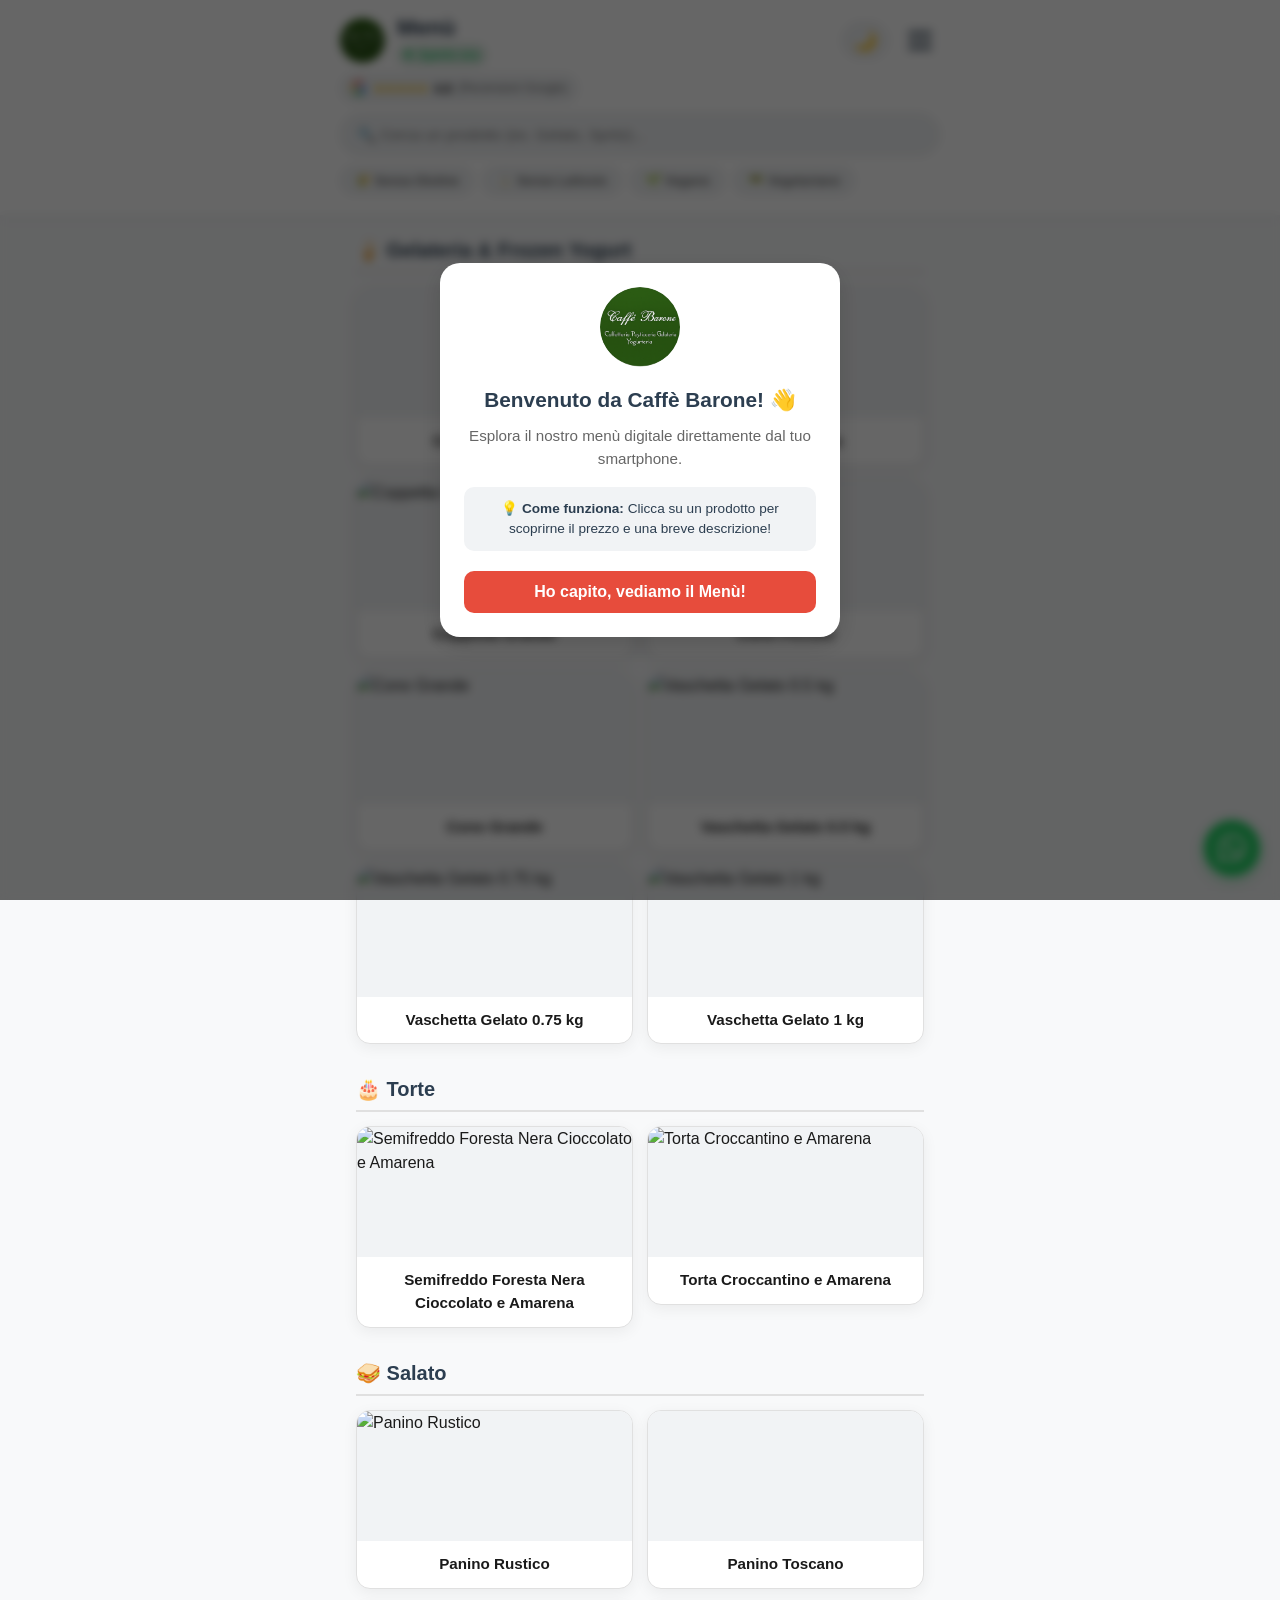
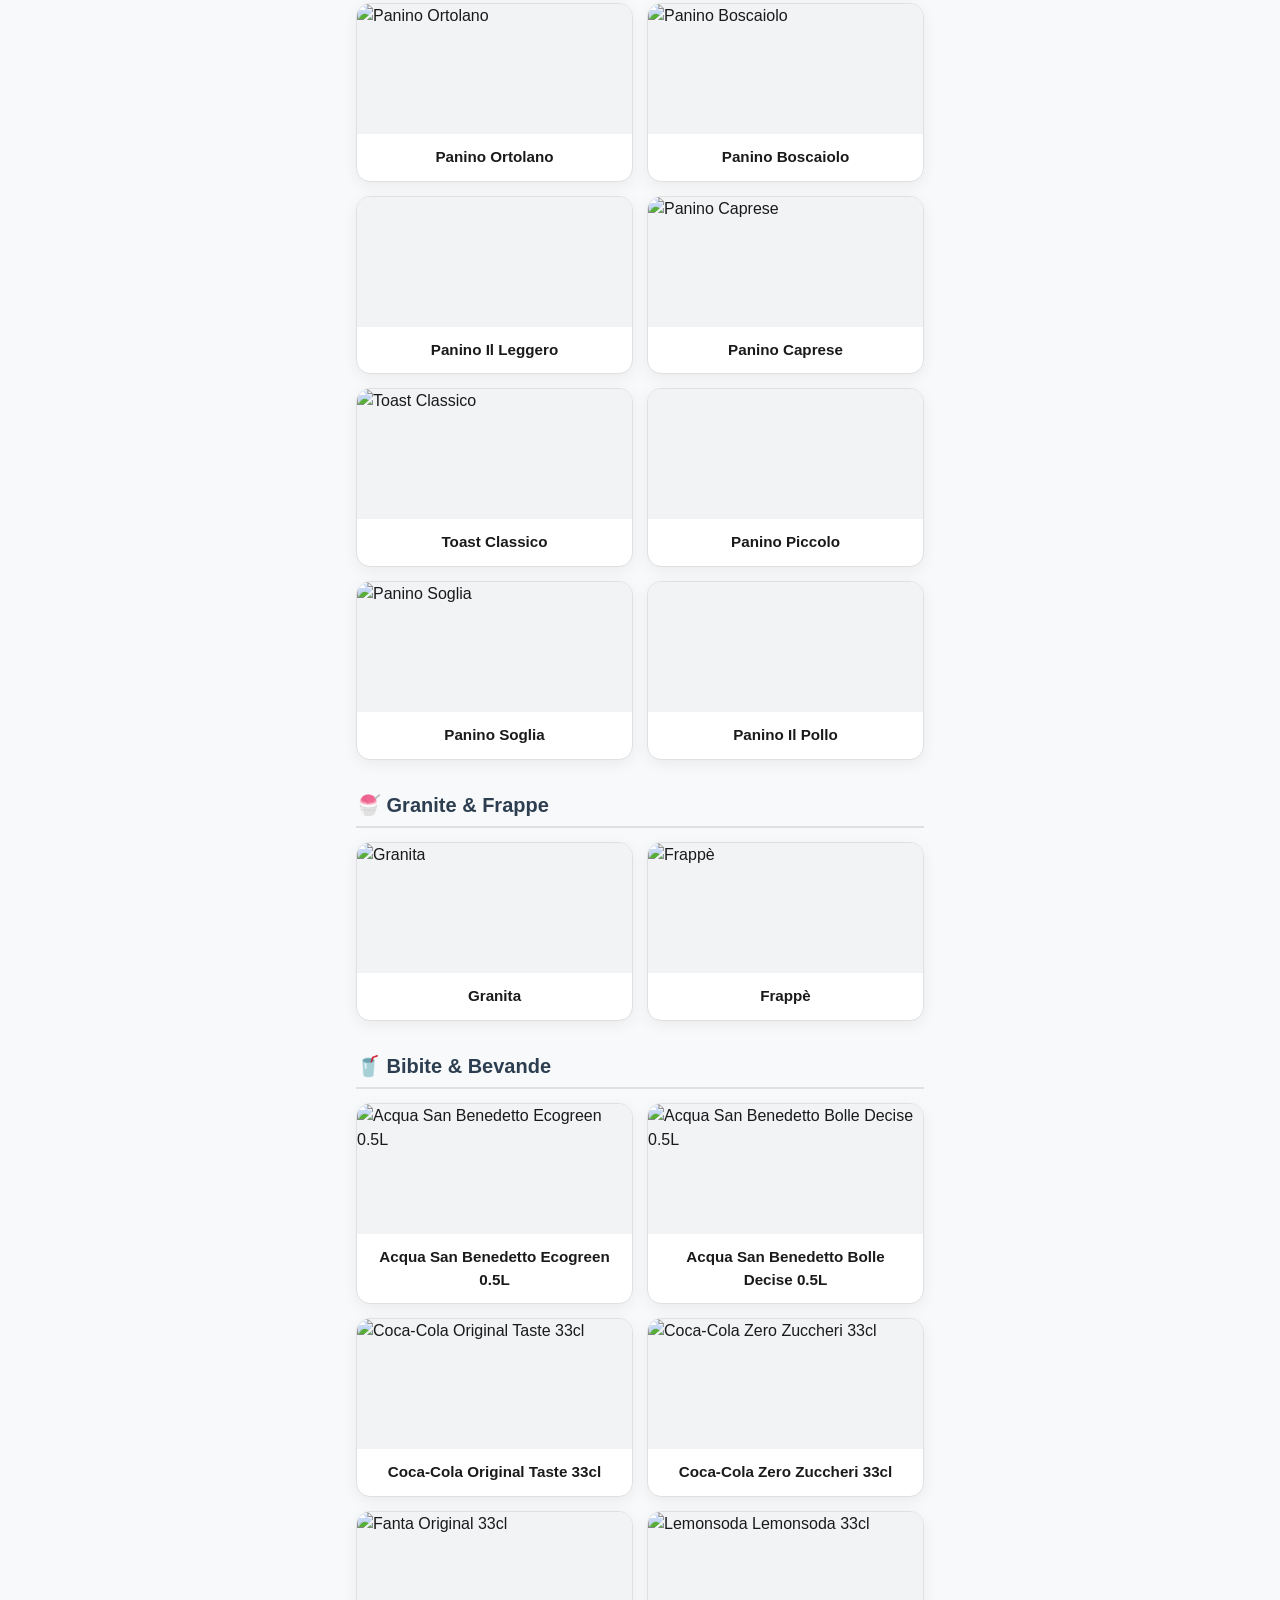
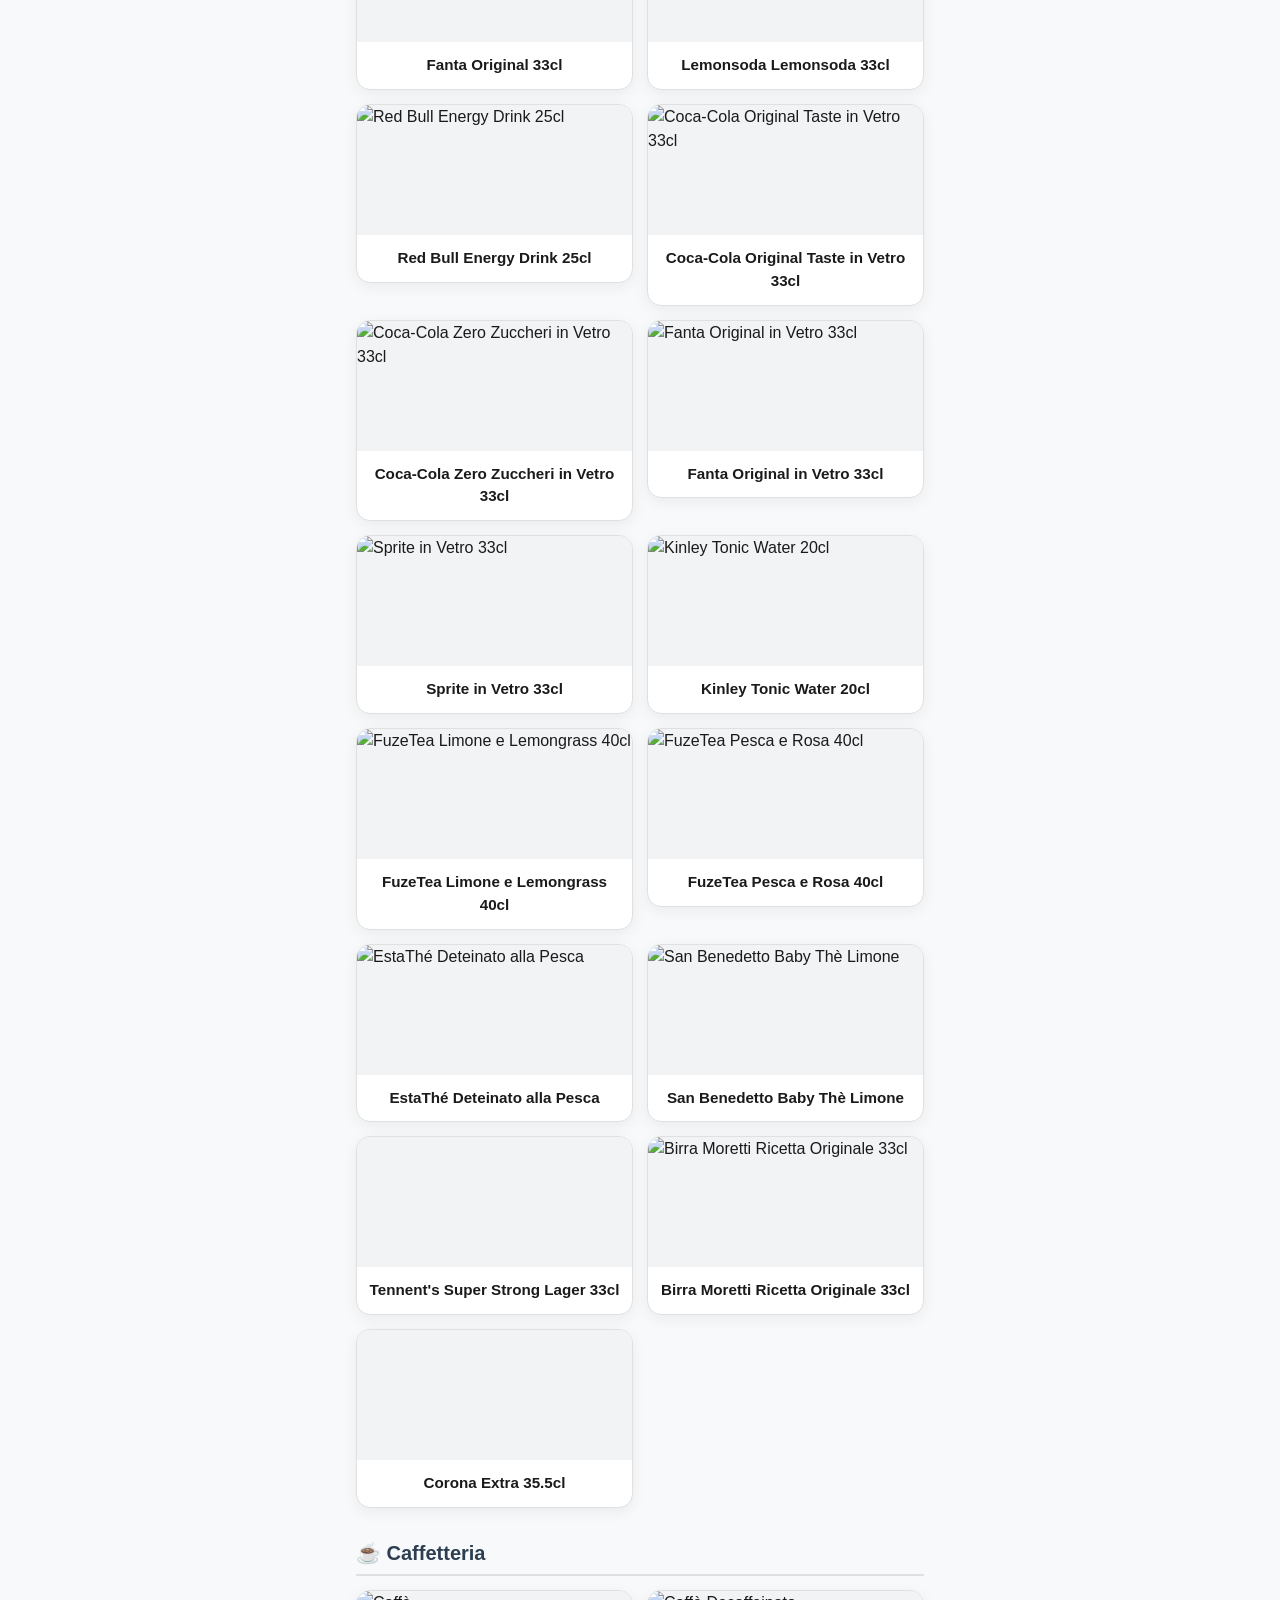
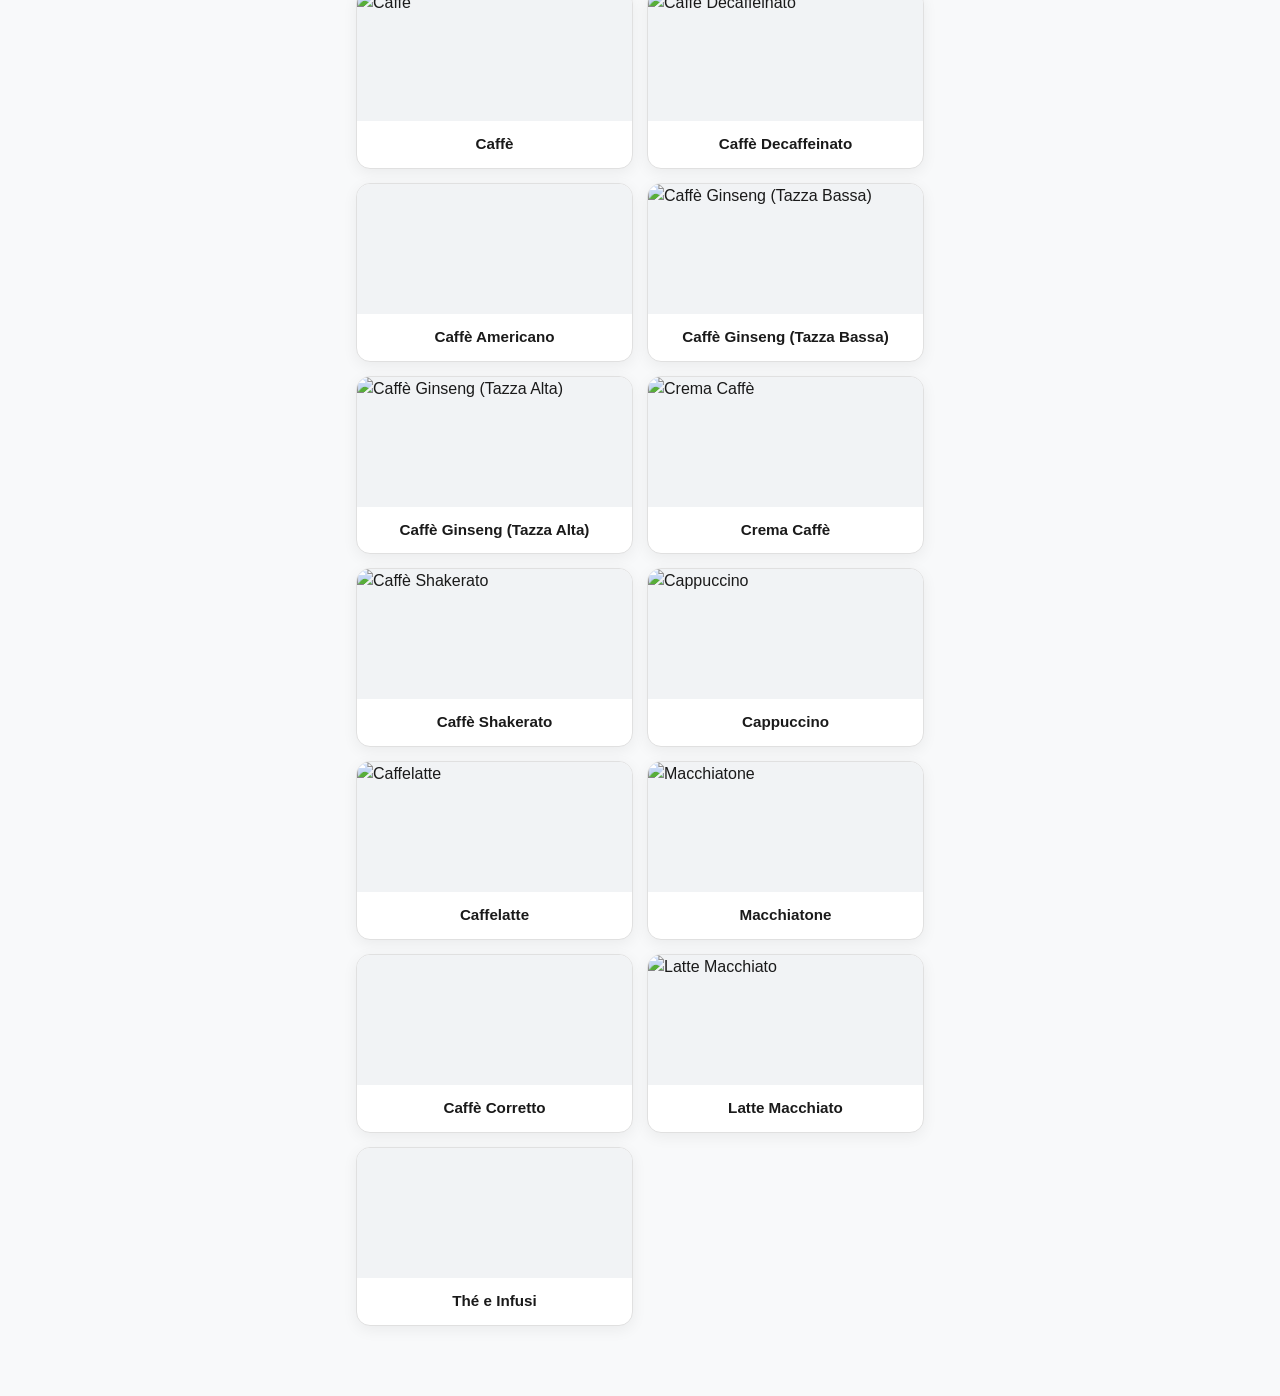
==== commit 74a344a0: "Update index.html" ====
--- a/index.html
+++ b/index.html
@@ -61,6 +61,7 @@
       <button class="diet-btn" data-filter="gluten-free">🌾 Senza Glutine</button>
       <button class="diet-btn" data-filter="lactose-free">🥛 Senza Lattosio</button>
       <button class="diet-btn" data-filter="vegan">🌱 Vegano</button>
+      <button class="diet-btn" data-filter="vegetarian">🥗 Vegetariano</button>
     </div>
   </header>
 
--- a/css/style.css
+++ b/css/style.css
@@ -367,6 +367,44 @@
   color: var(--accent-color);
 }
 
+/* STILI BADGES NELL'ESPANSIONE */
+.product-badges-wrapper {
+  display: flex;
+  flex-wrap: wrap;
+  gap: 6px;
+  margin-bottom: 10px;
+}
+
+.badge {
+  display: inline-block;
+  padding: 3px 8px;
+  border-radius: 12px;
+  font-size: 0.75rem;
+  font-weight: 600;
+  background-color: var(--input-bg);
+  color: var(--text-dark);
+}
+
+.badge-gluten-free {
+  background-color: #fff3cd;
+  color: #856404;
+}
+
+.badge-lactose-free {
+  background-color: #cce5ff;
+  color: #004085;
+}
+
+.badge-vegan {
+  background-color: #d4edda;
+  color: #155724;
+}
+
+.badge-vegetarian {
+  background-color: #e2f0d9;
+  color: #2e6b27;
+}
+
 .expansion-desc {
   font-size: 0.9rem;
   color: var(--text-muted);
@@ -470,7 +508,7 @@
   opacity: 0.9;
 }
 
-/* DRAWER (ANIMAZIONE SCIVOLAMENTO ELASTICO) */
+/* DRAWER */
 .drawer-content {
   position: absolute;
   top: 0;
@@ -506,7 +544,6 @@
   gap: 14px;
 }
 
-/* ANIMAZIONE A CASCATA DEI LINK DEL MENU */
 .drawer-nav a, .drawer-divider {
   opacity: 0;
   transform: translateX(20px);
@@ -852,7 +889,7 @@
 }
 
 /* ==========================================
-   12. POPUP RECENSIONE GOOGLE (20 SECONDI)
+   12. POPUP RECENSIONE GOOGLE
    ========================================== */
 .review-modal-overlay {
   position: fixed;
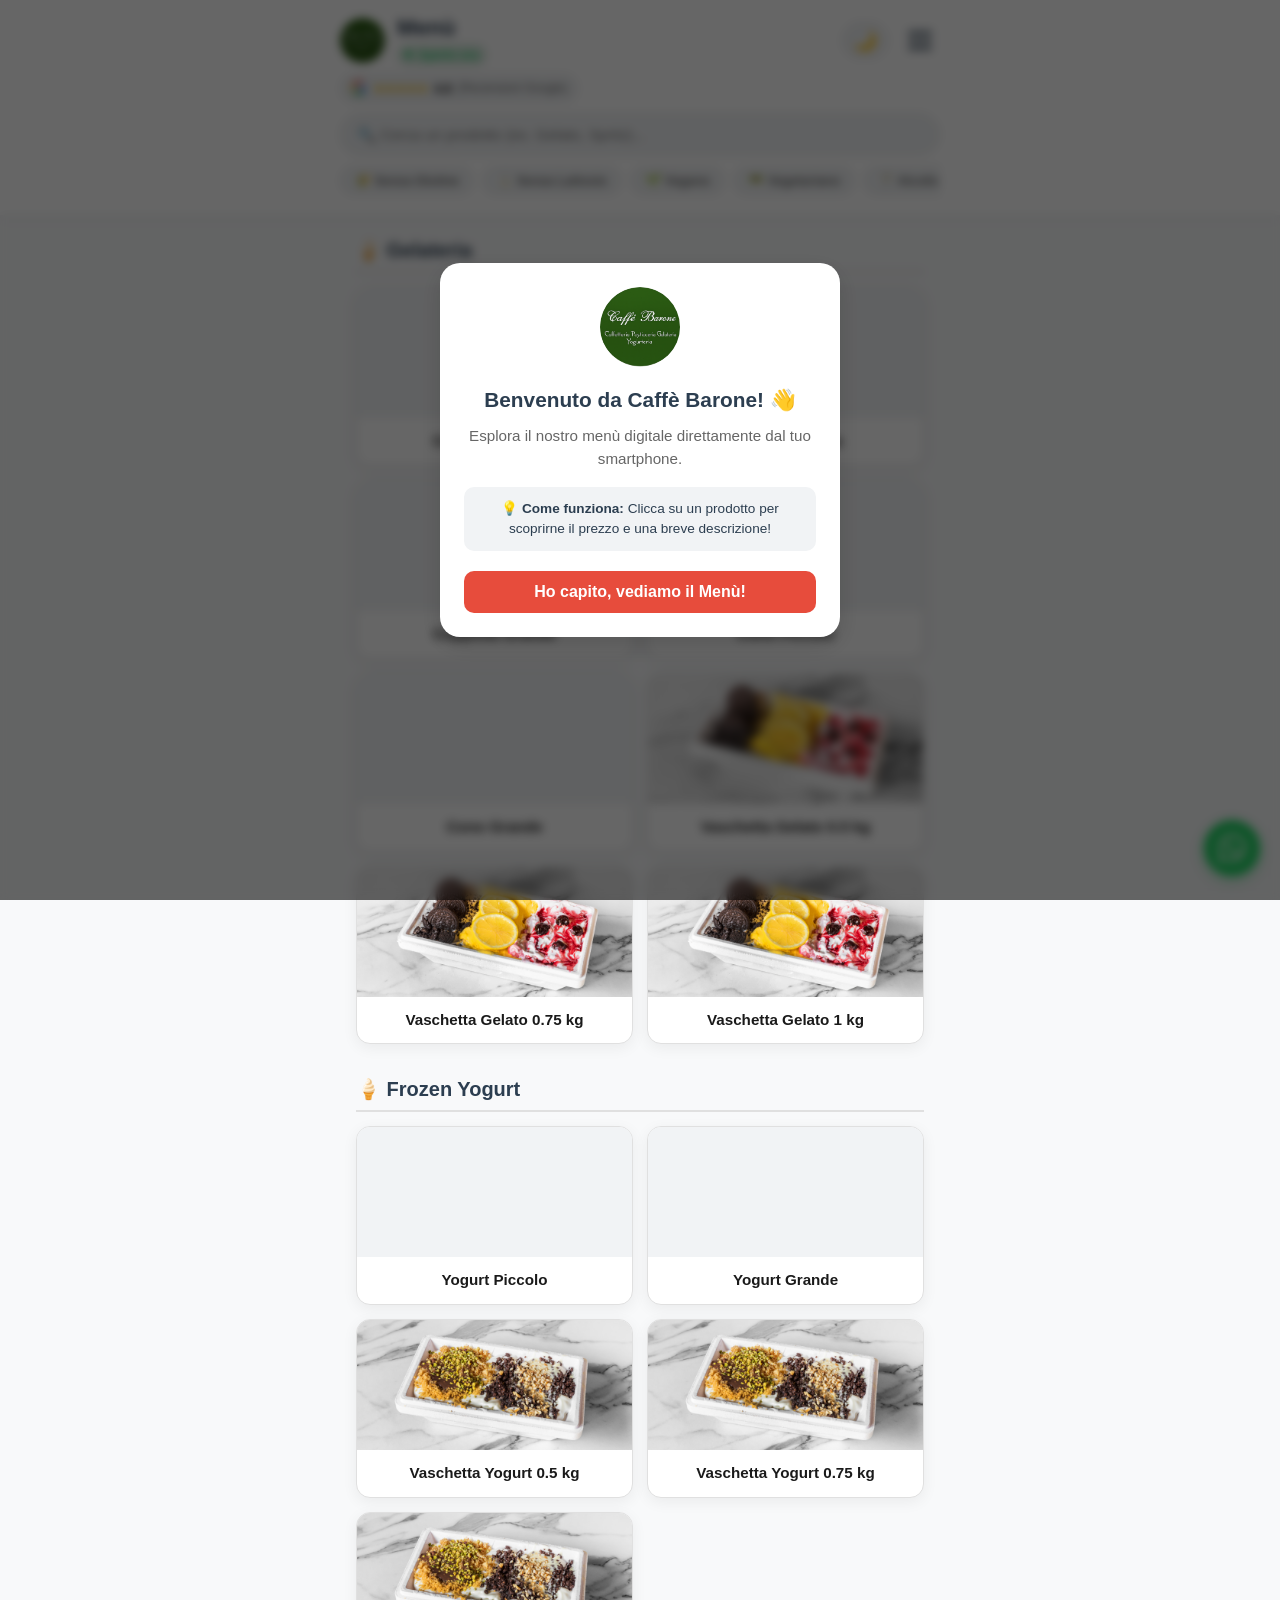
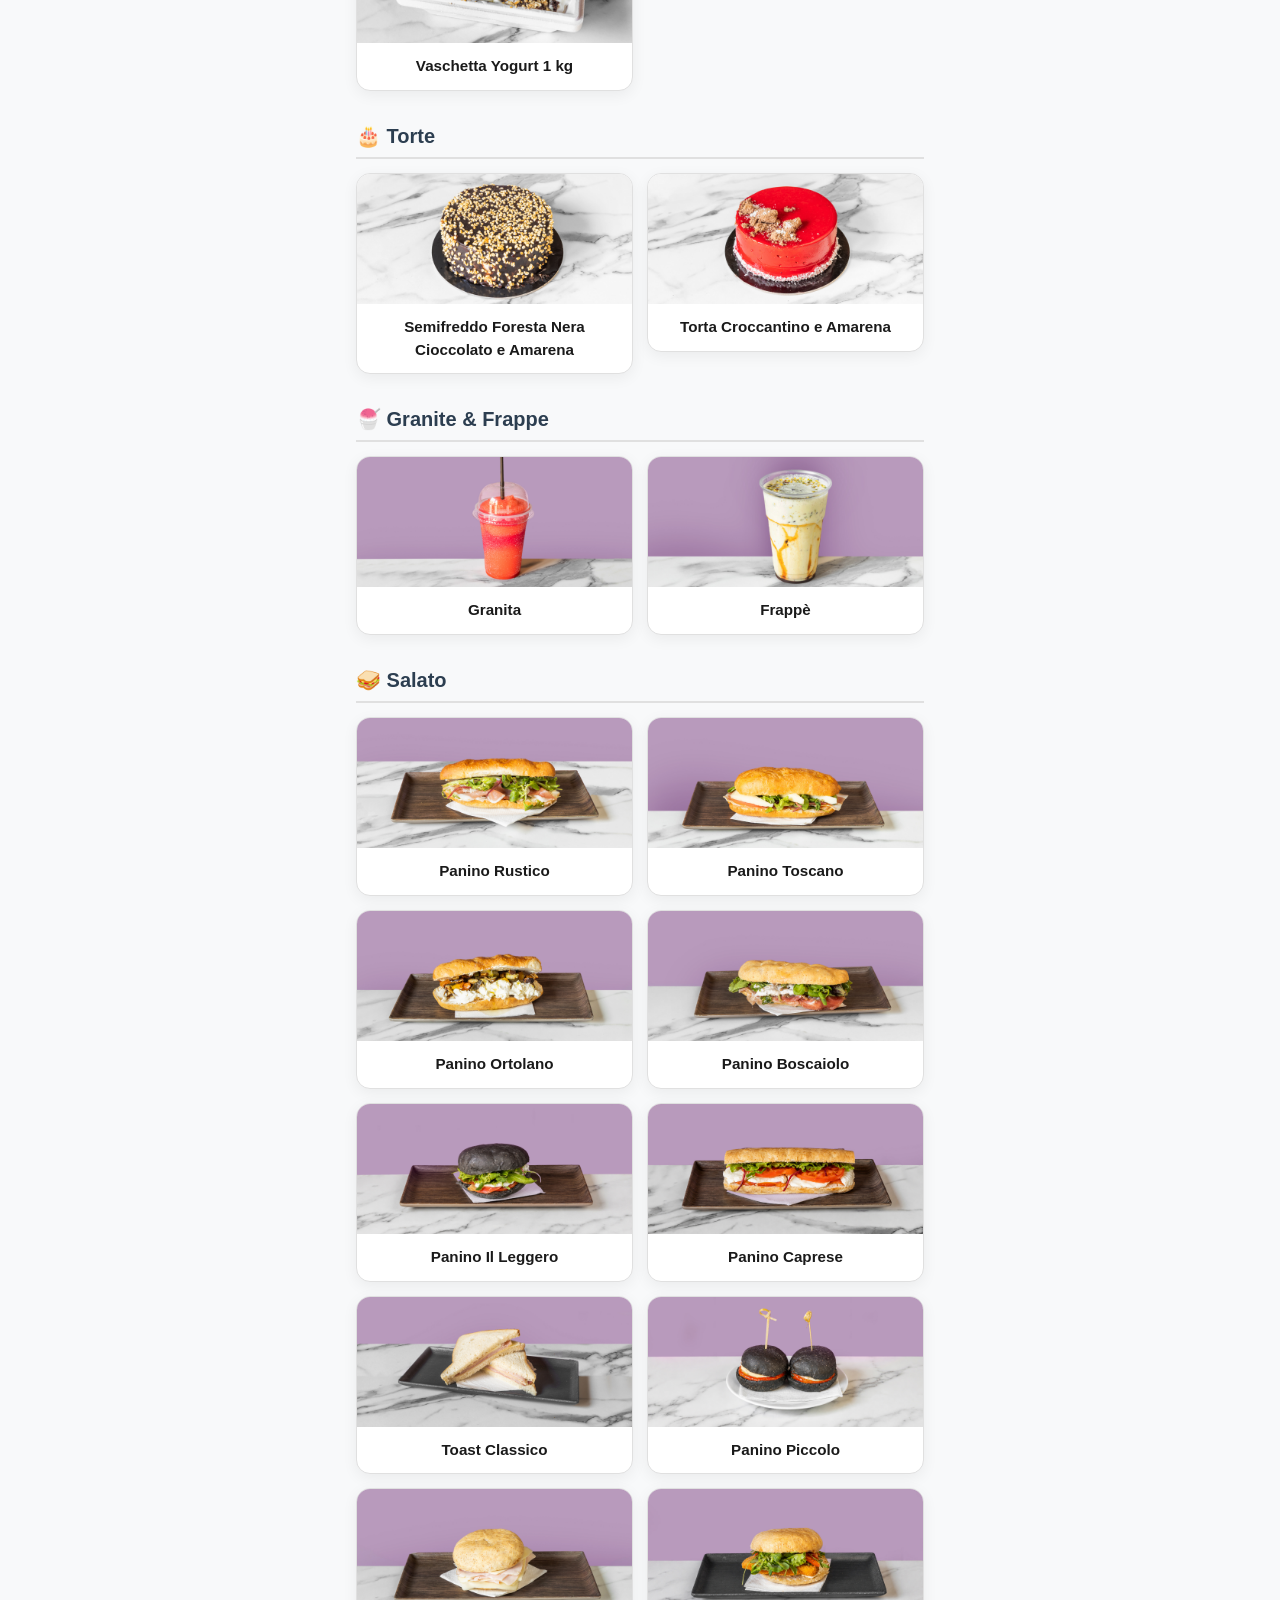
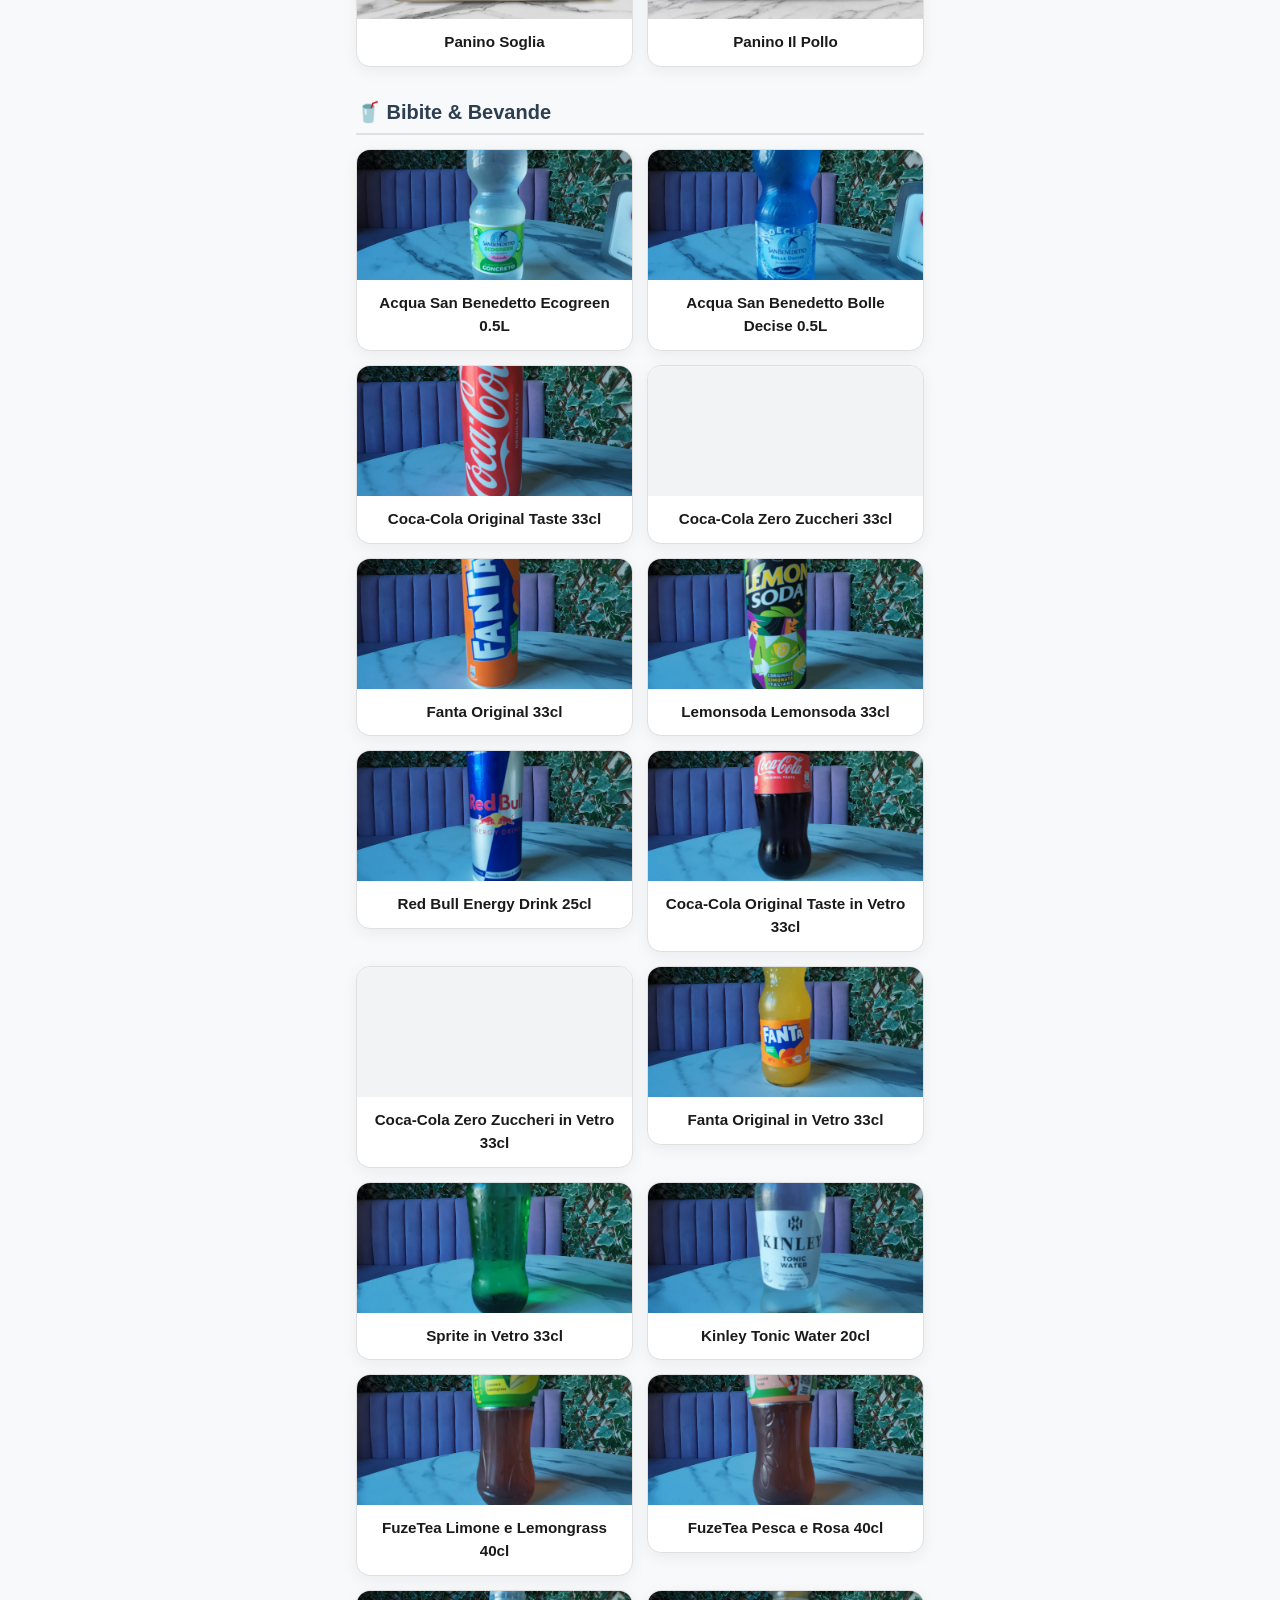
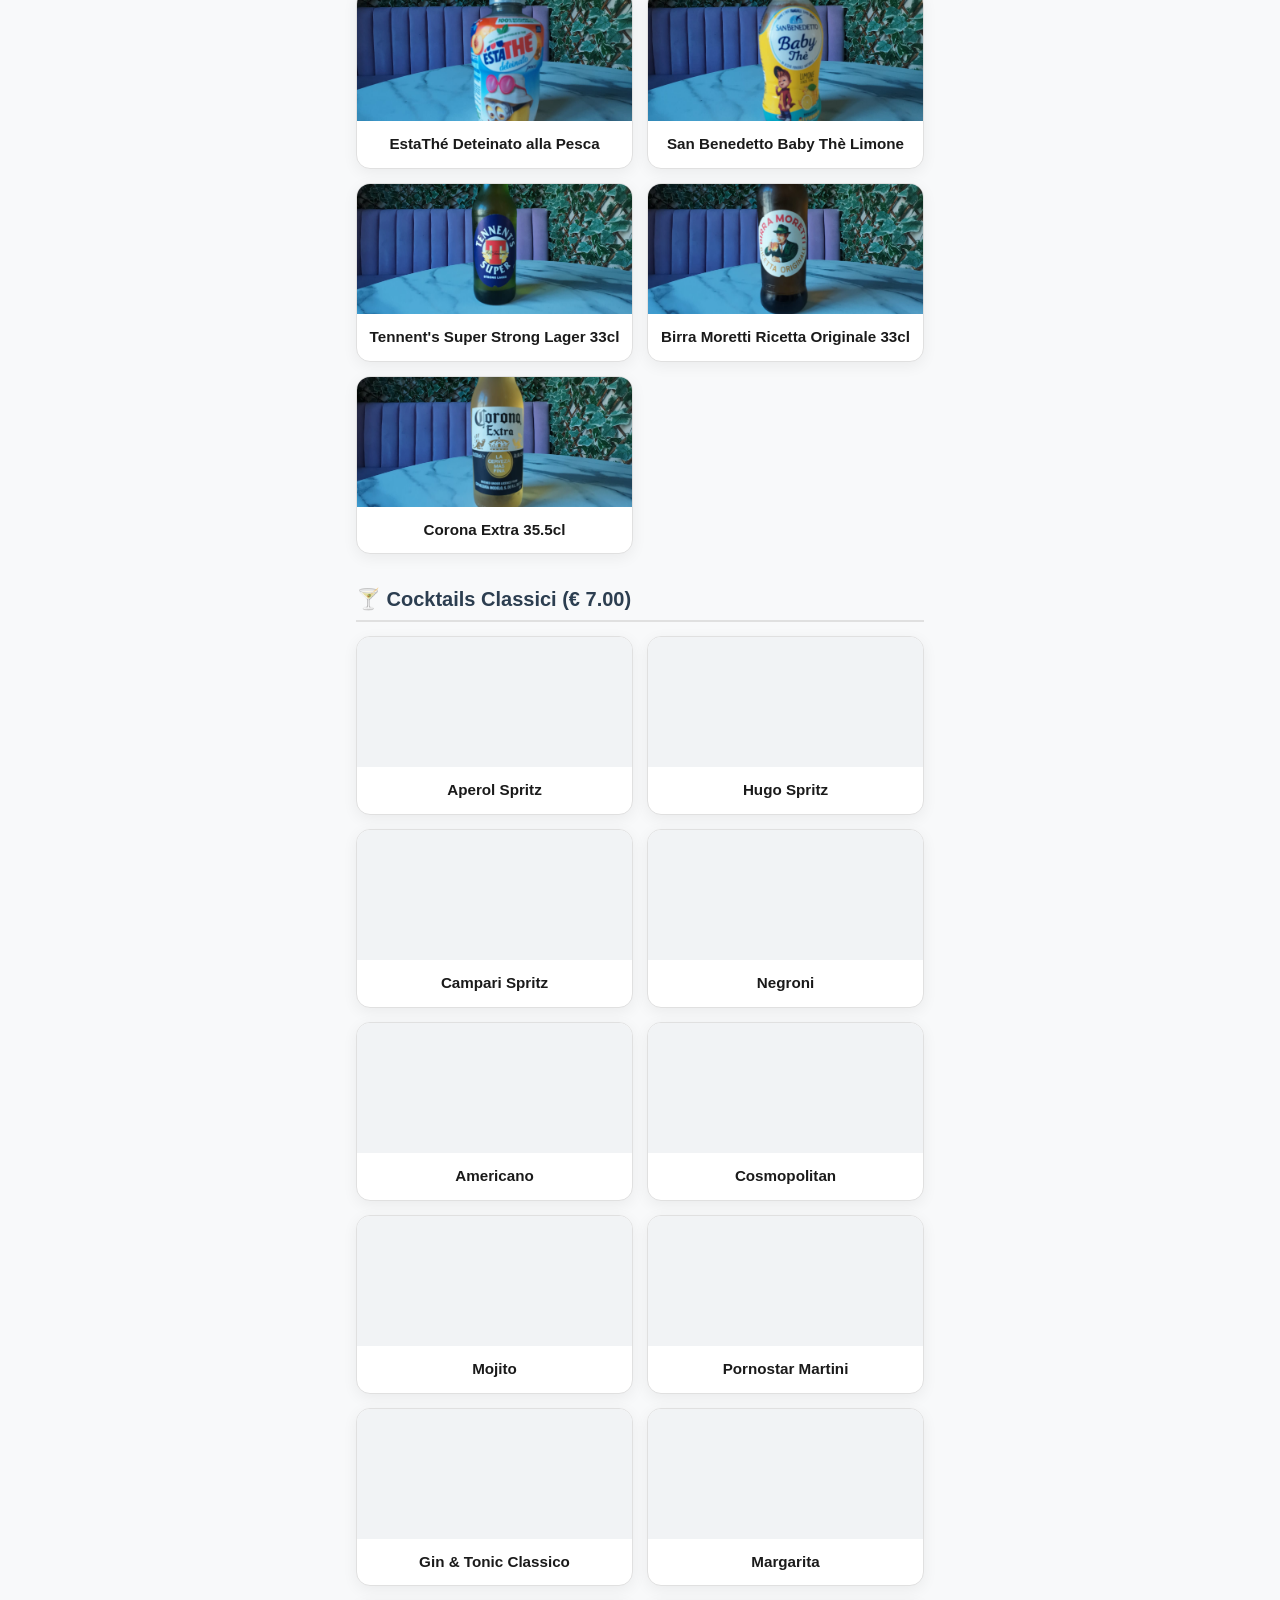
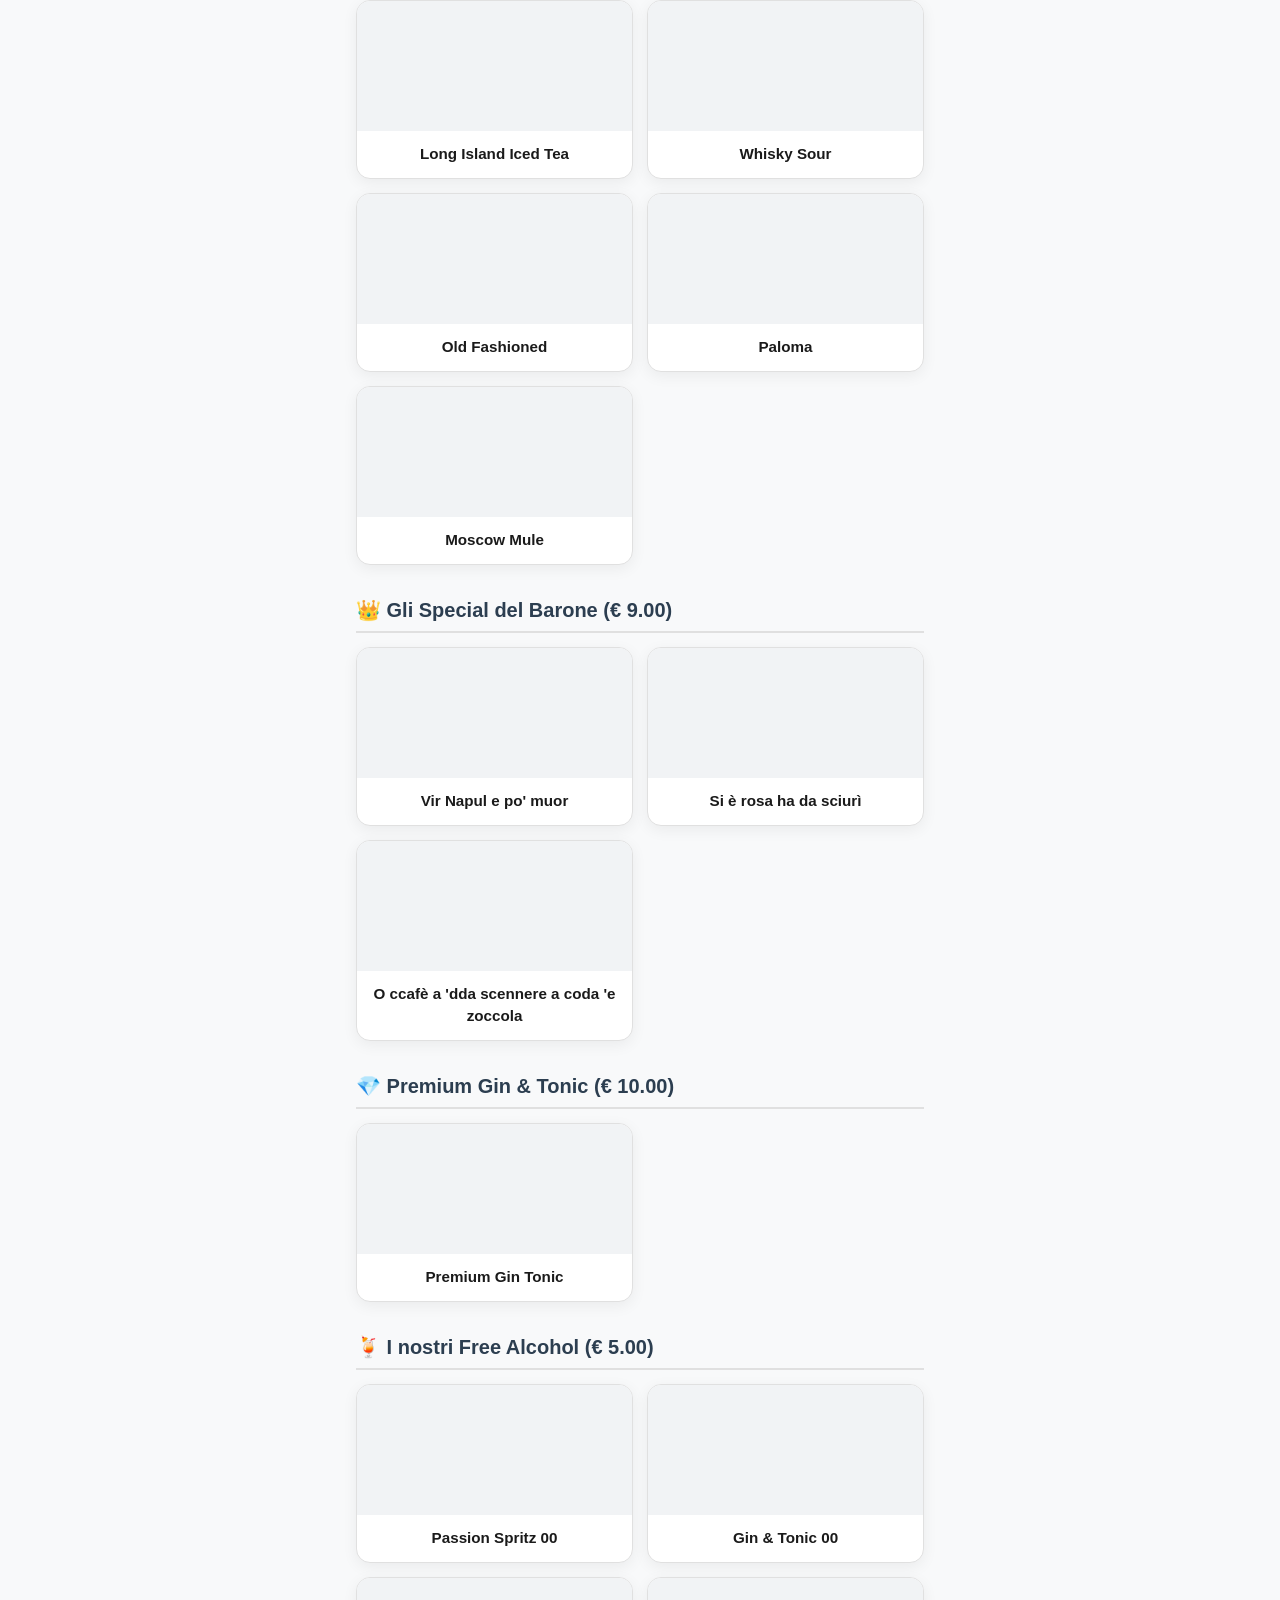
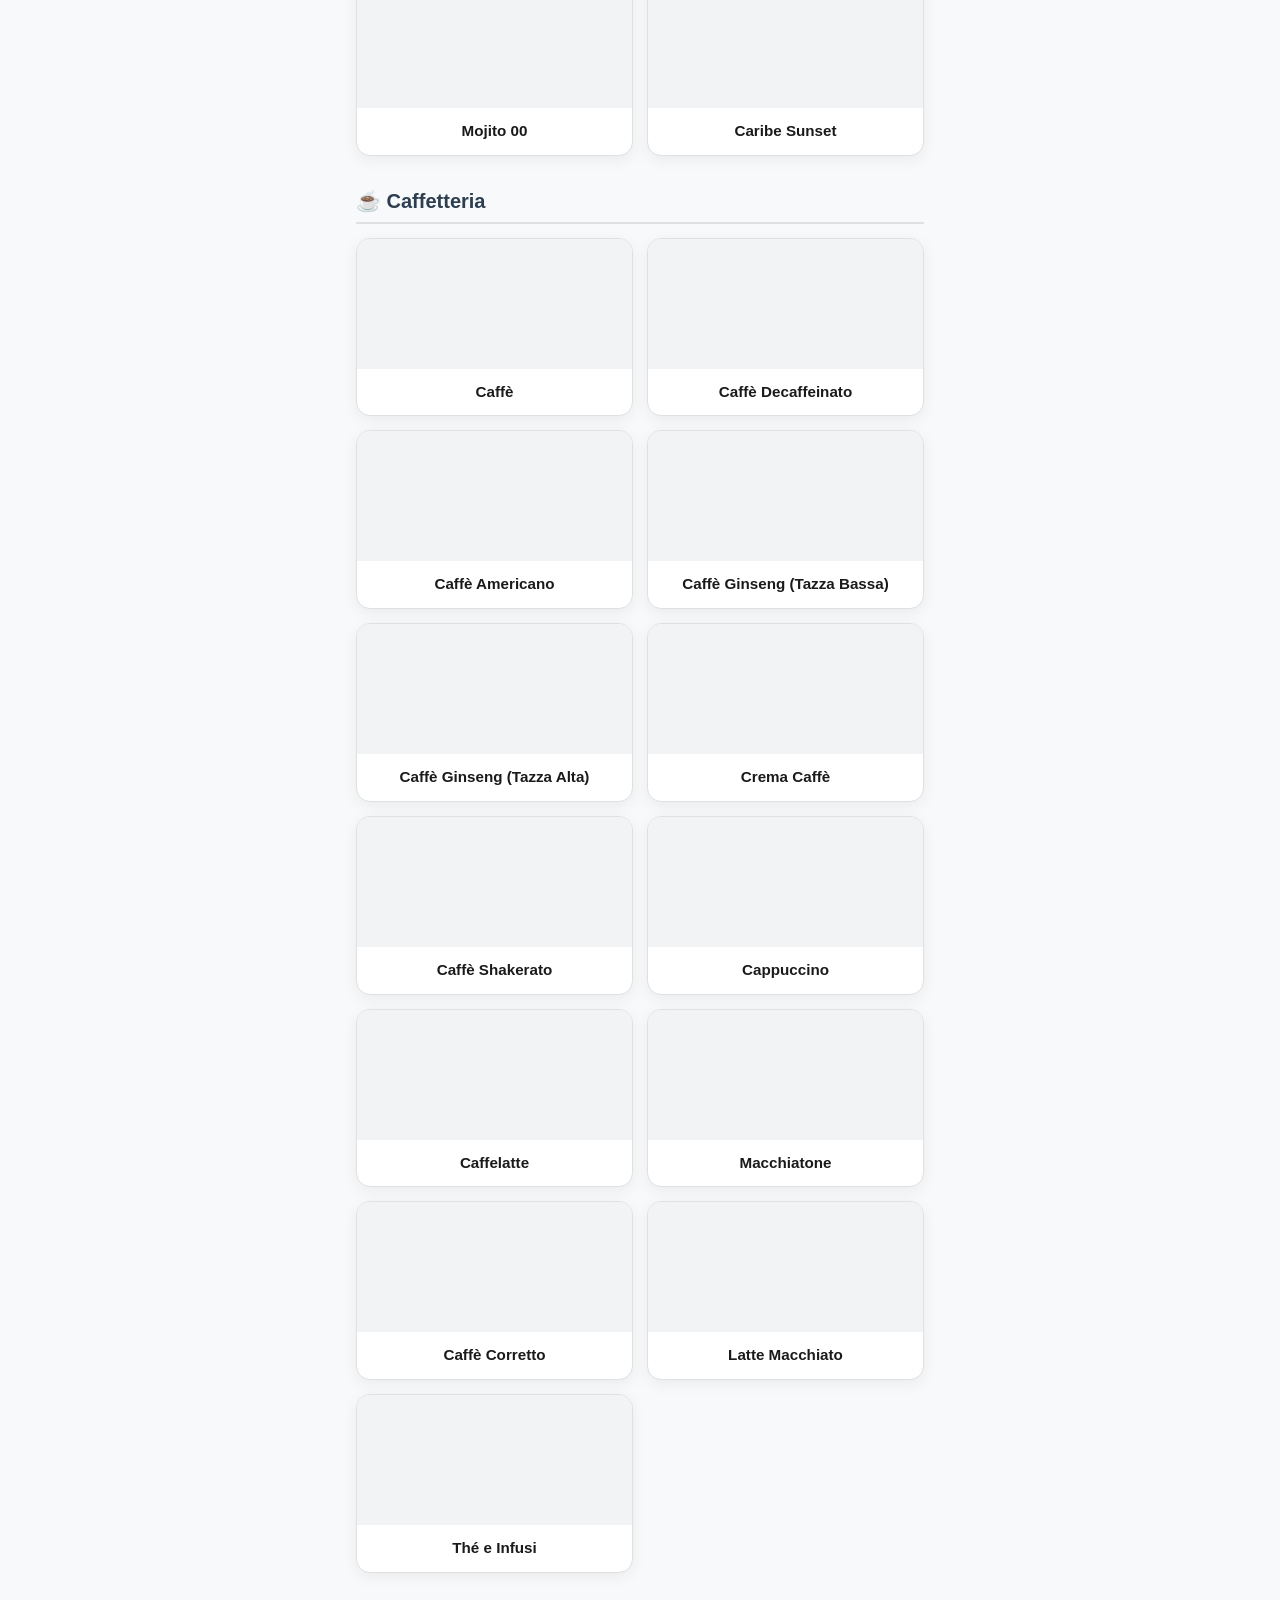
==== commit 406569b0: "Update index.html" ====
--- a/index.html
+++ b/index.html
@@ -62,6 +62,8 @@
       <button class="diet-btn" data-filter="lactose-free">🥛 Senza Lattosio</button>
       <button class="diet-btn" data-filter="vegan">🌱 Vegano</button>
       <button class="diet-btn" data-filter="vegetarian">🥗 Vegetariano</button>
+      <button class="diet-btn" data-filter="alcoholic">🍸 Alcolici</button>
+      <button class="diet-btn" data-filter="non-alcoholic">🥤 Analcolici</button>
     </div>
   </header>
 
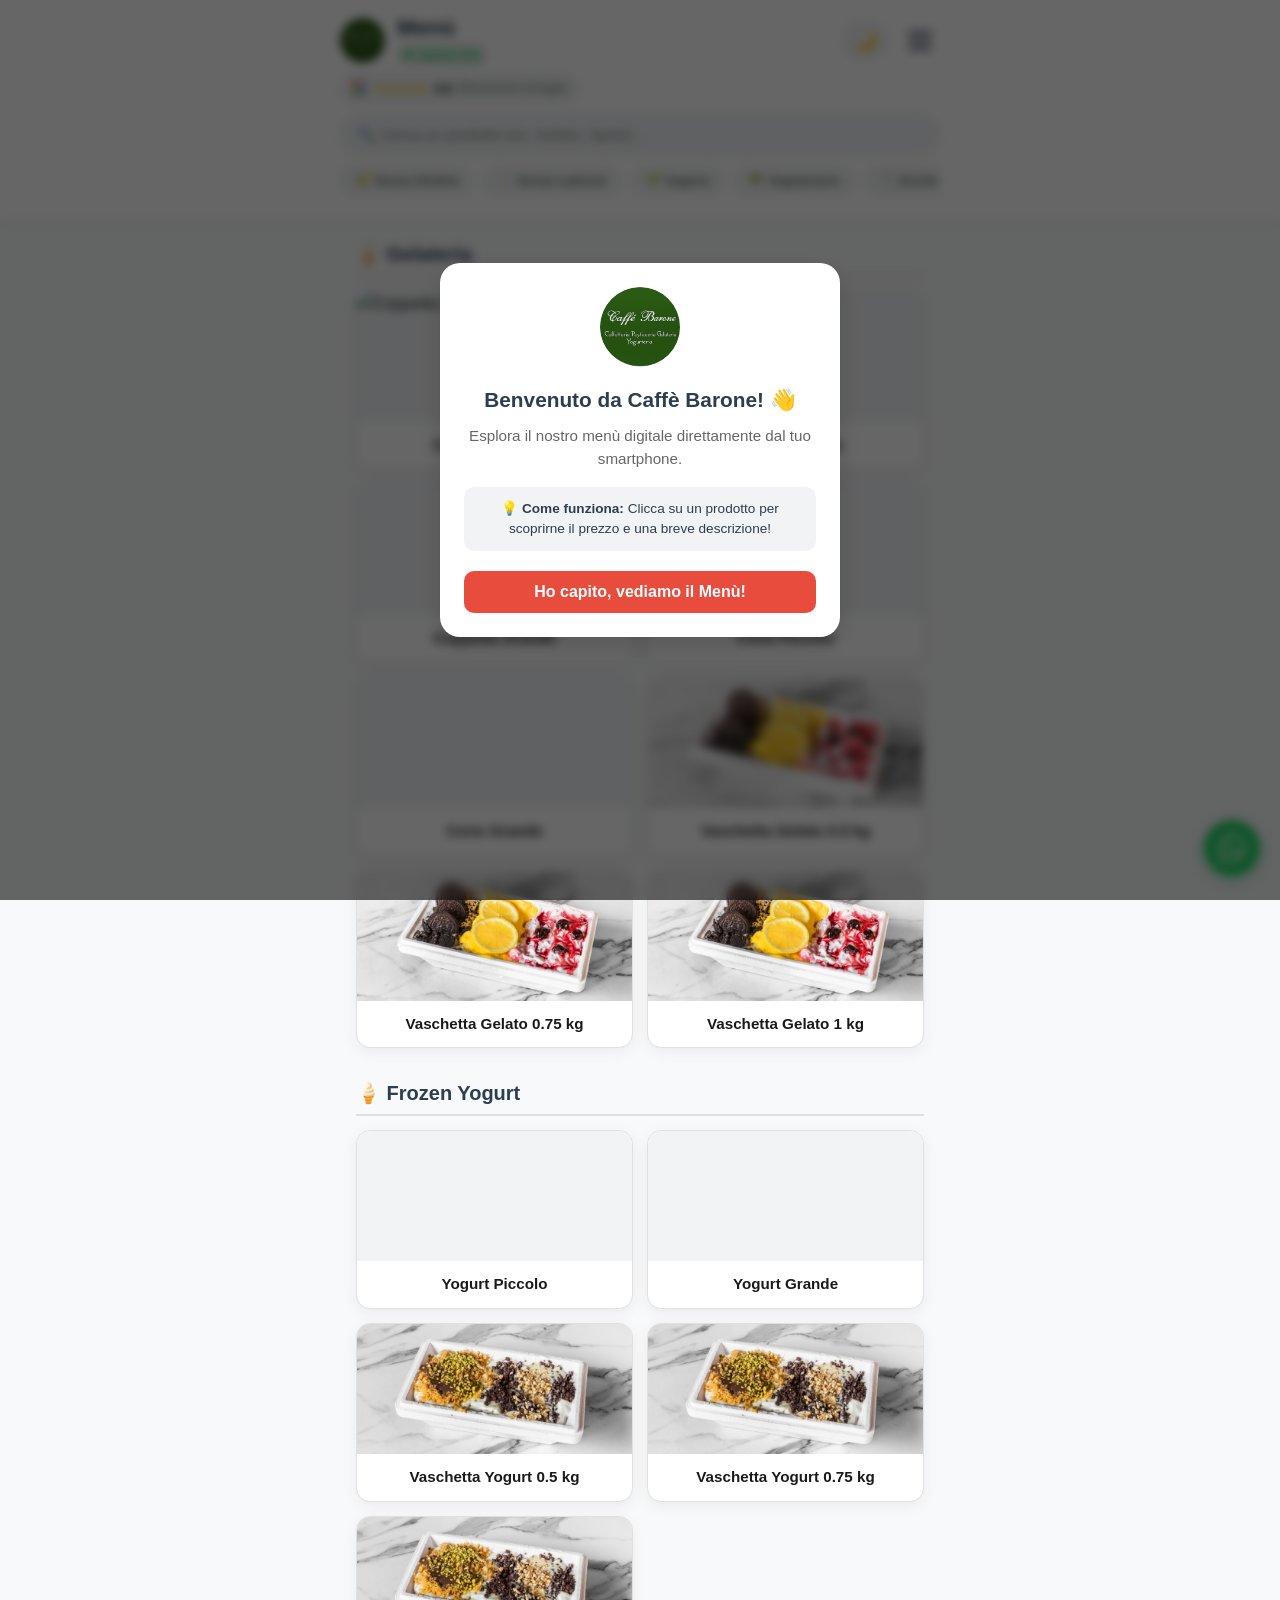
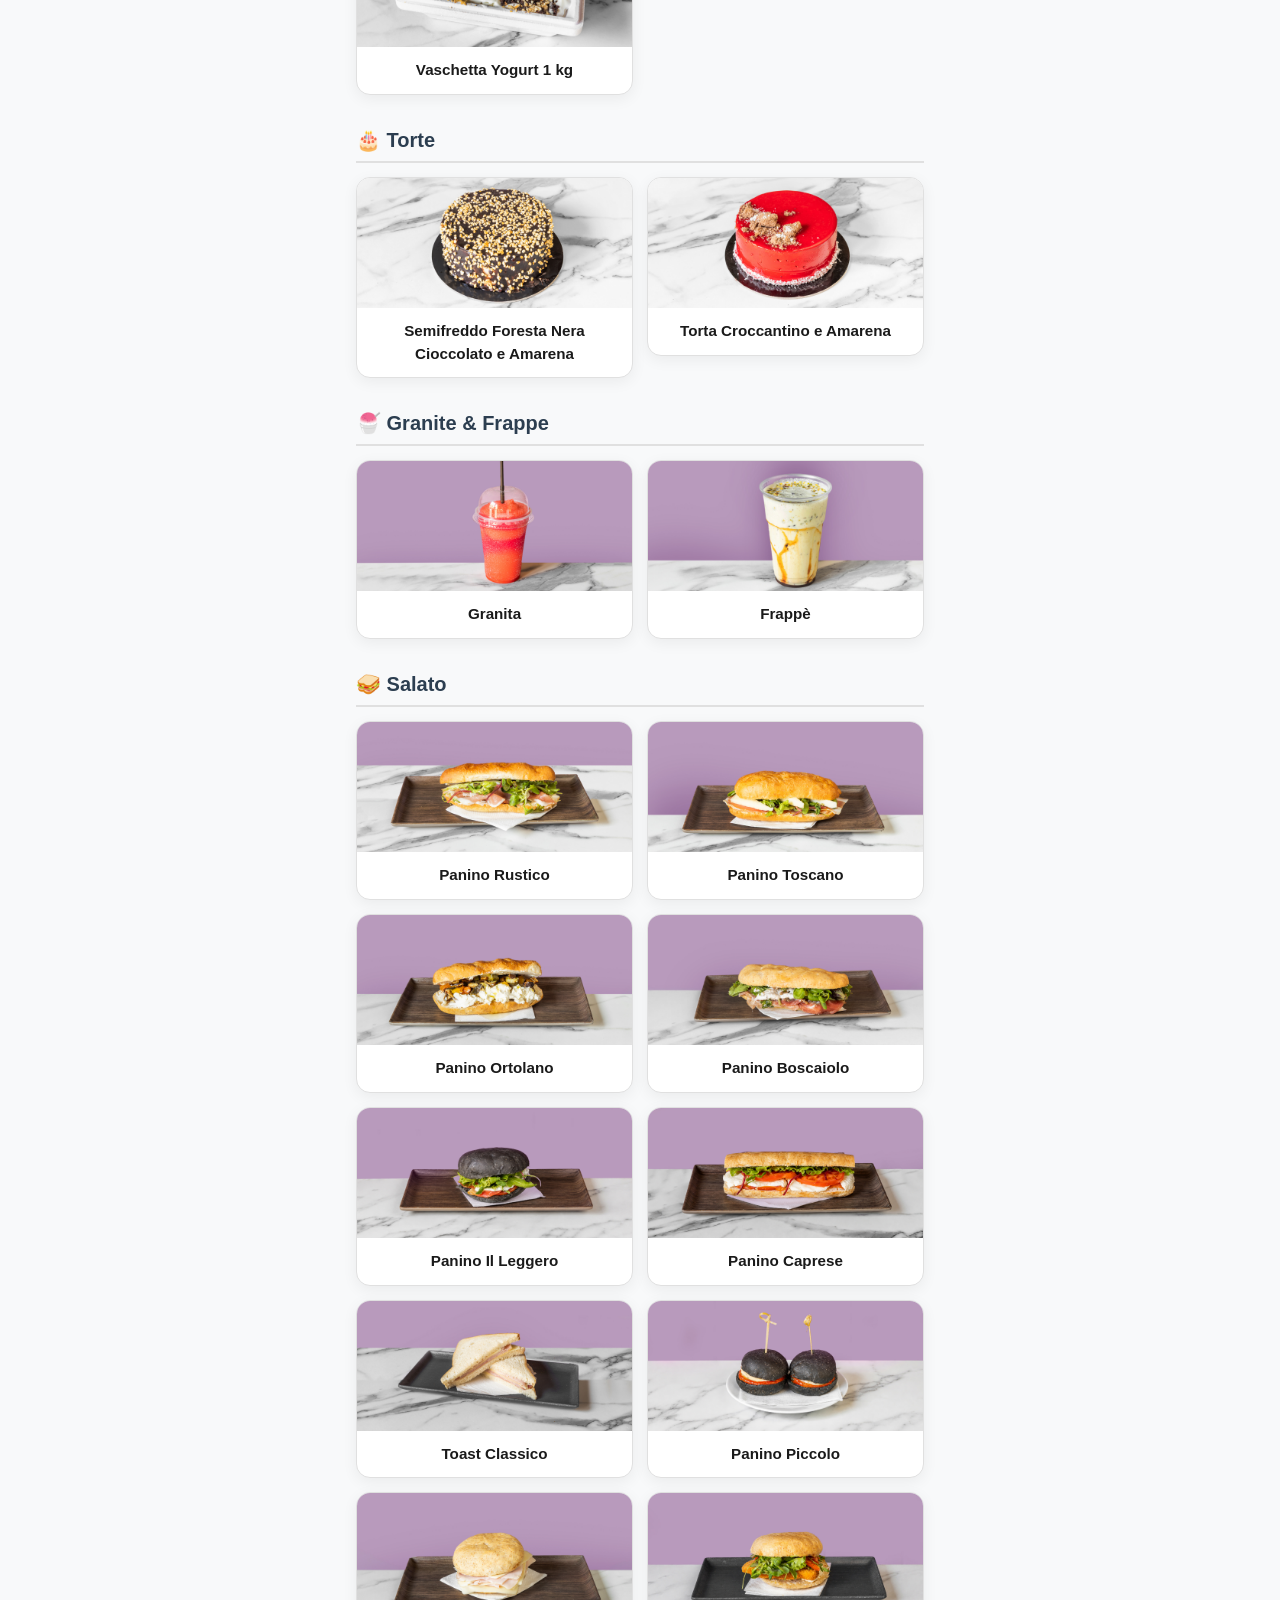
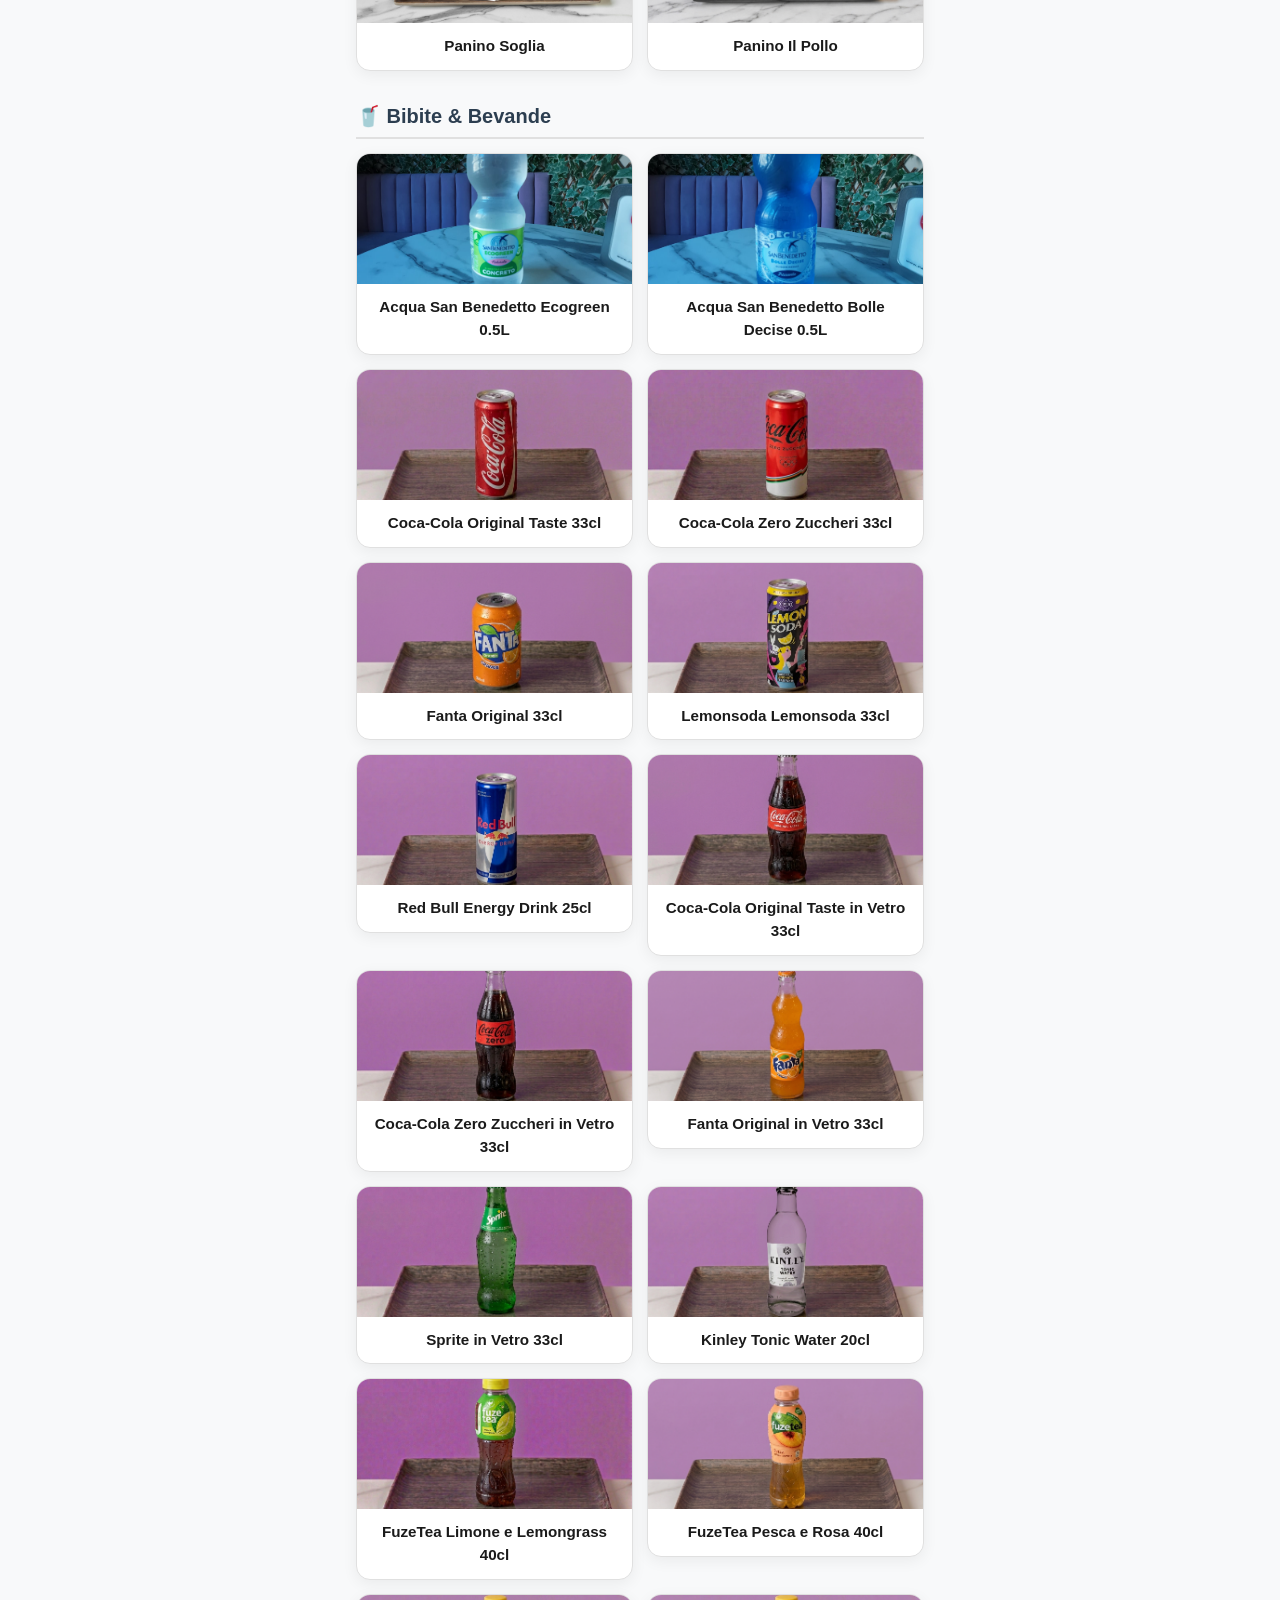
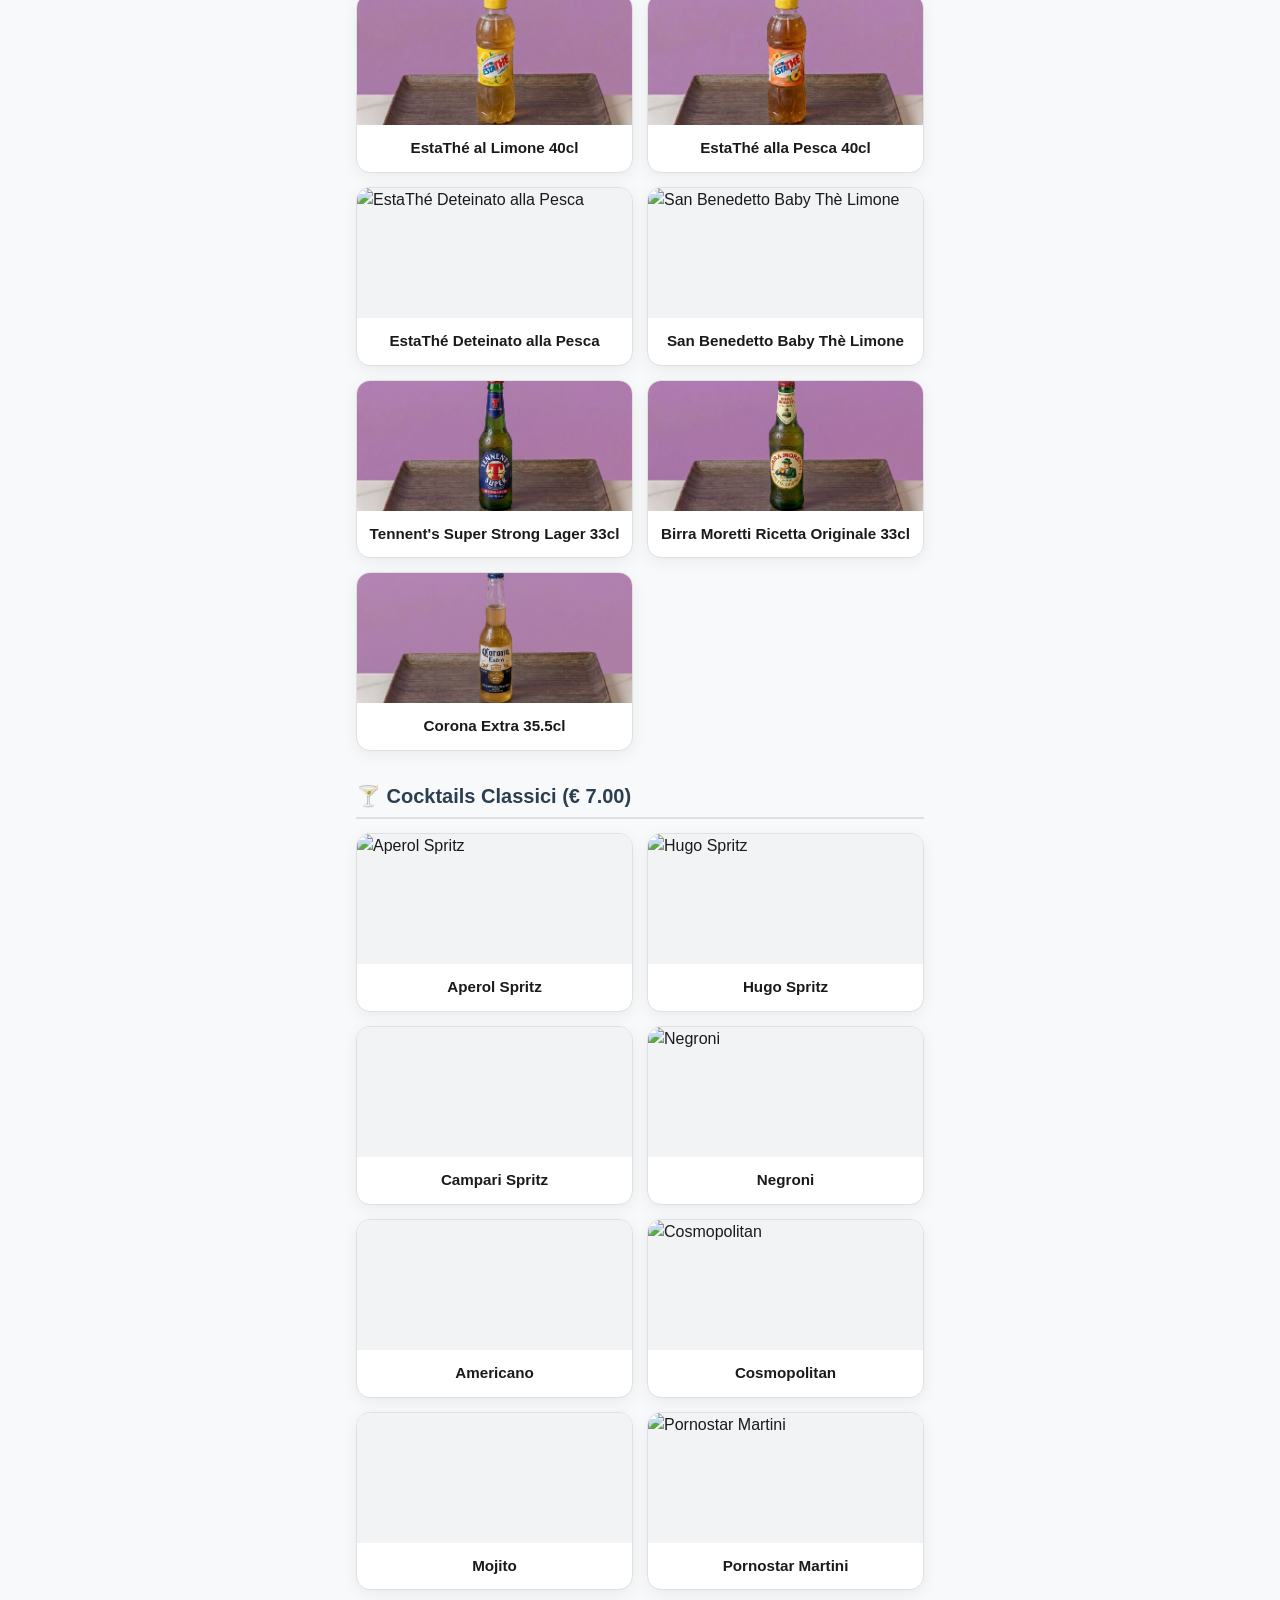
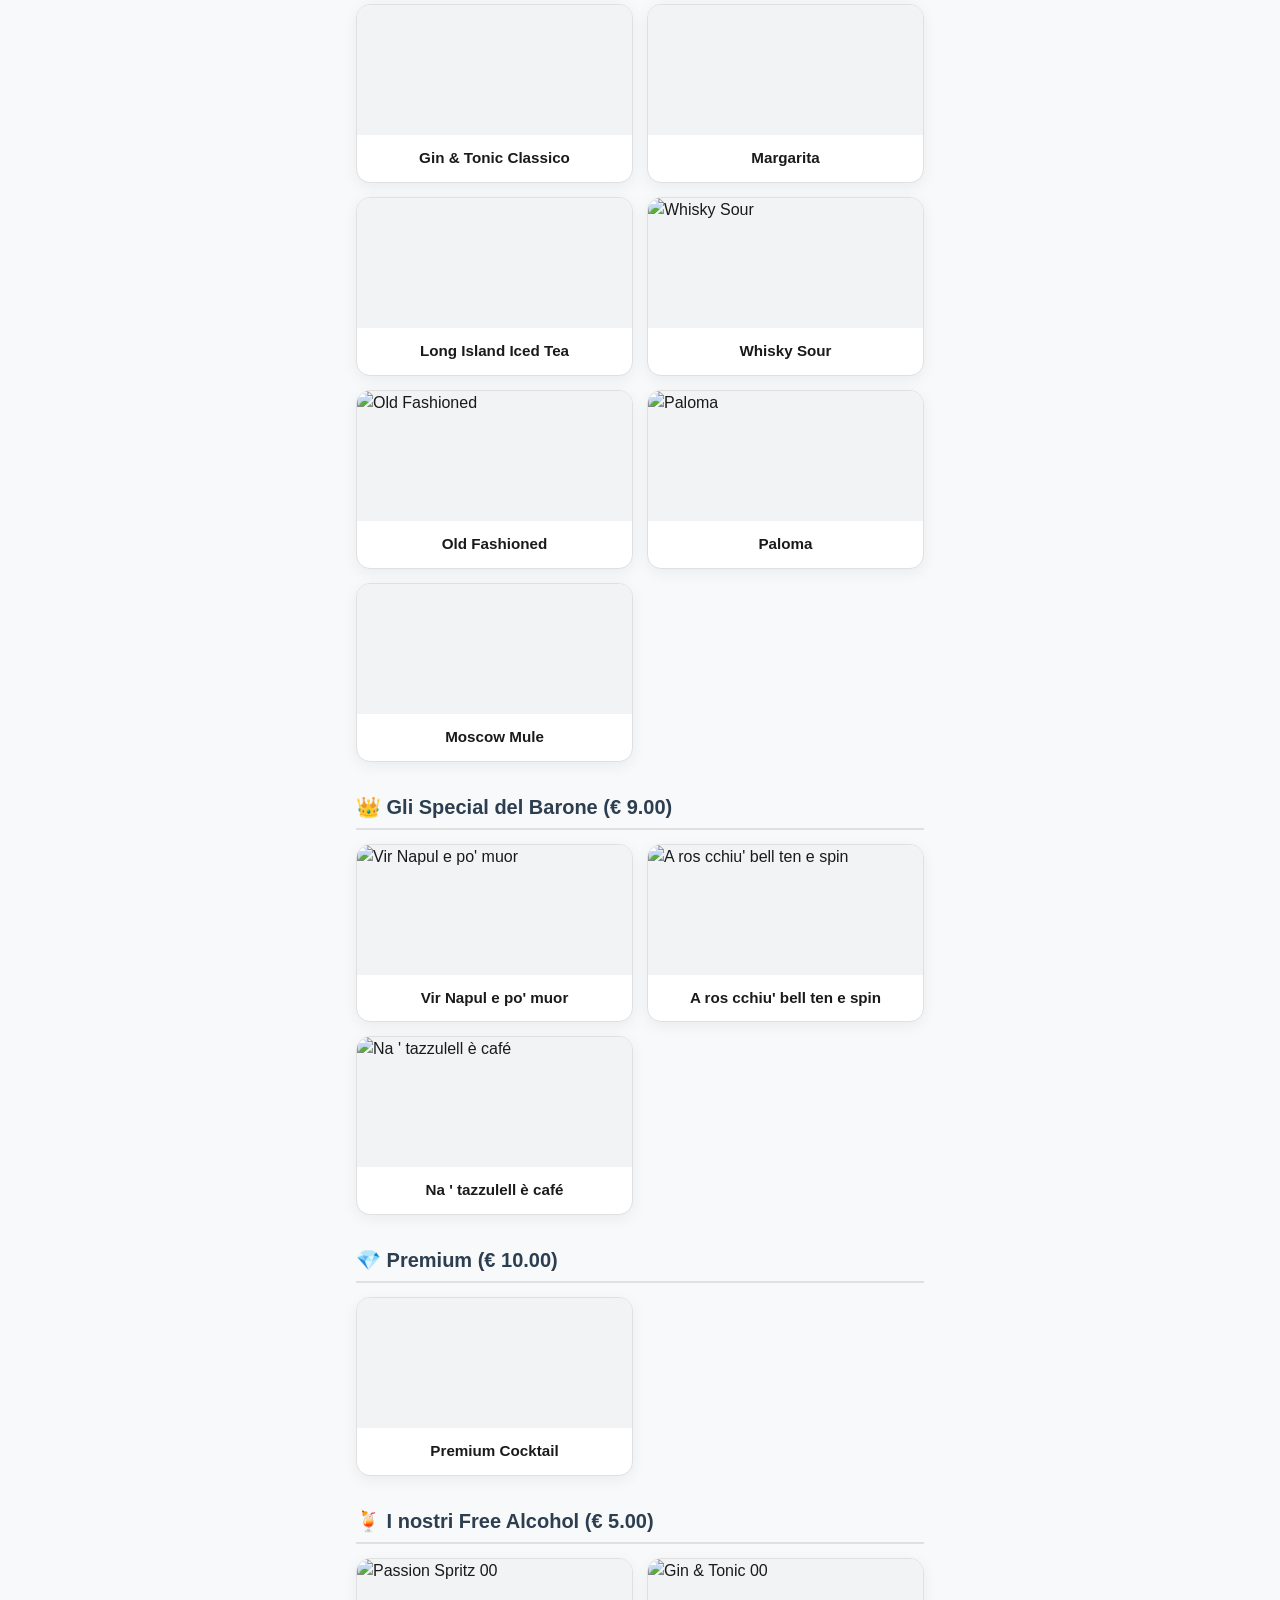
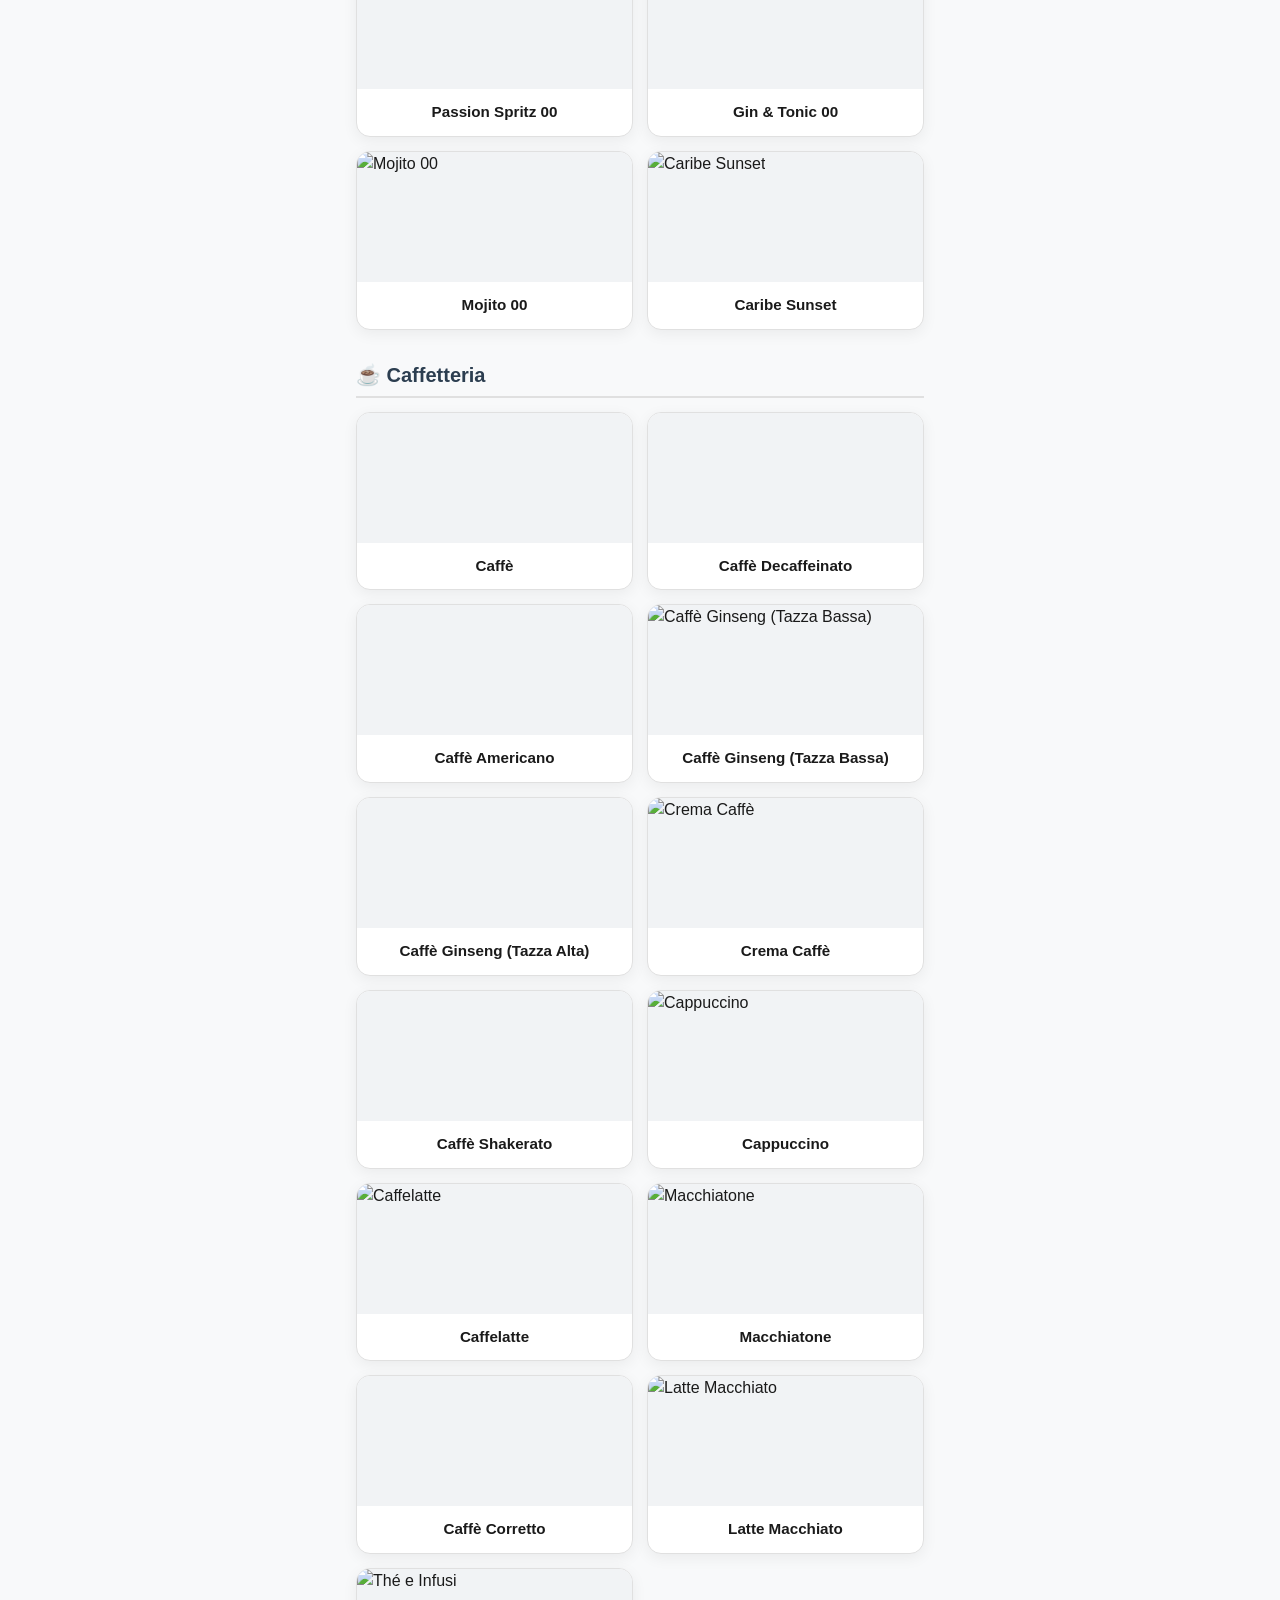
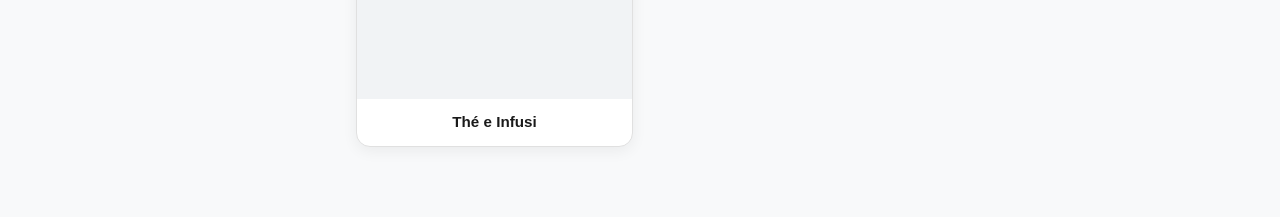
==== commit e001674c: "Update index.html" ====
--- a/index.html
+++ b/index.html
@@ -90,6 +90,7 @@
       </div>
       <nav class="drawer-nav">
         <a href="index.html" class="active">📋 Catalogo Completo</a>
+        <a href="tessera.html" class="loyalty-drawer-link">💳 Carta Fedeltà</a>
         <a href="alcolici.html" class="highlight-link">🍾 Bottiglie del Bar</a>
         <a href="deliveroo.html" class="deliveroo-drawer-link">🛵 Ordina su Deliveroo</a>
         <a href="dove-siamo.html">📍 Dove Siamo</a>
--- a/css/style.css
+++ b/css/style.css
@@ -236,13 +236,25 @@
   max-width: 600px;
   margin: 10px auto 0 auto;
   overflow-x: auto;
-  padding-bottom: 4px;
+  padding-bottom: 8px;
   -webkit-overflow-scrolling: touch;
-  scrollbar-width: none;
+  scrollbar-width: thin;
+  scrollbar-color: var(--accent-color) var(--input-bg);
 }
 
 .dietary-filters::-webkit-scrollbar {
-  display: none;
+  height: 5px;
+  display: block;
+}
+
+.dietary-filters::-webkit-scrollbar-track {
+  background: var(--input-bg);
+  border-radius: 10px;
+}
+
+.dietary-filters::-webkit-scrollbar-thumb {
+  background: var(--accent-color);
+  border-radius: 10px;
 }
 
 .diet-btn {
